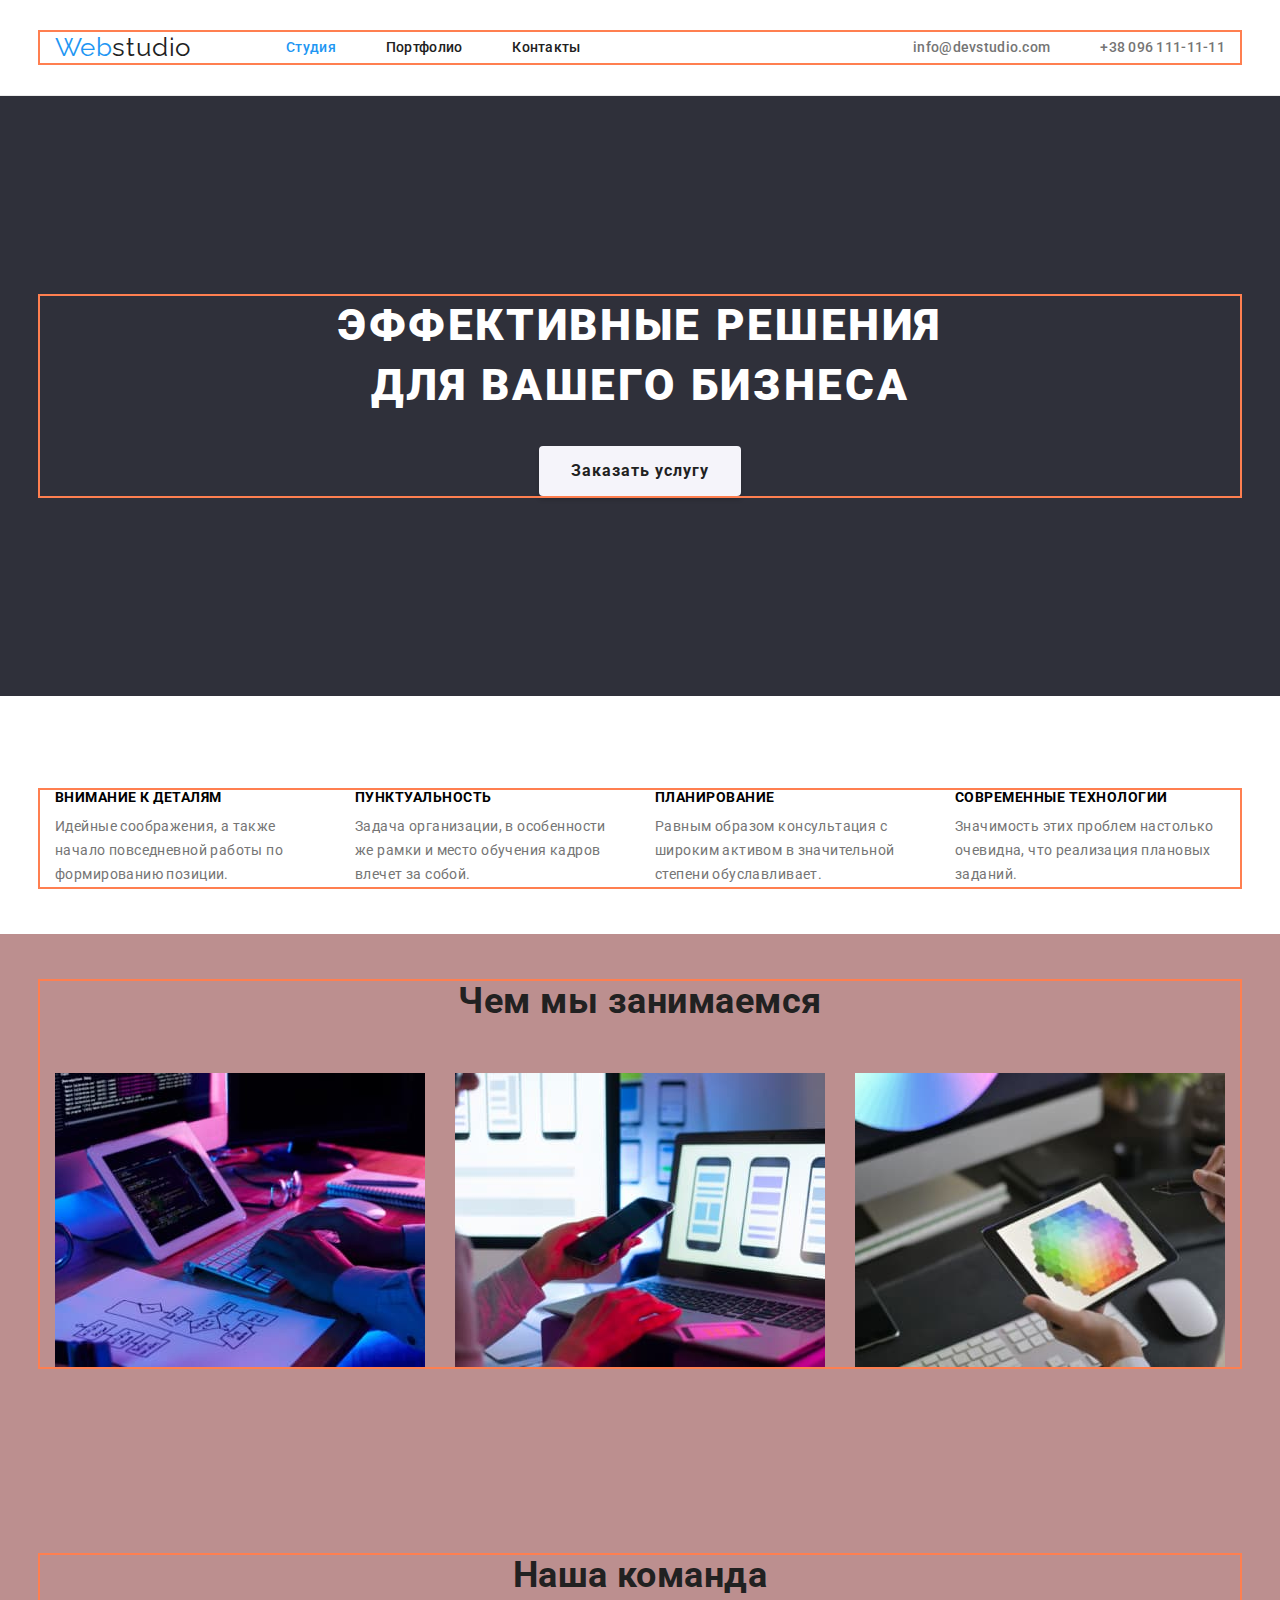
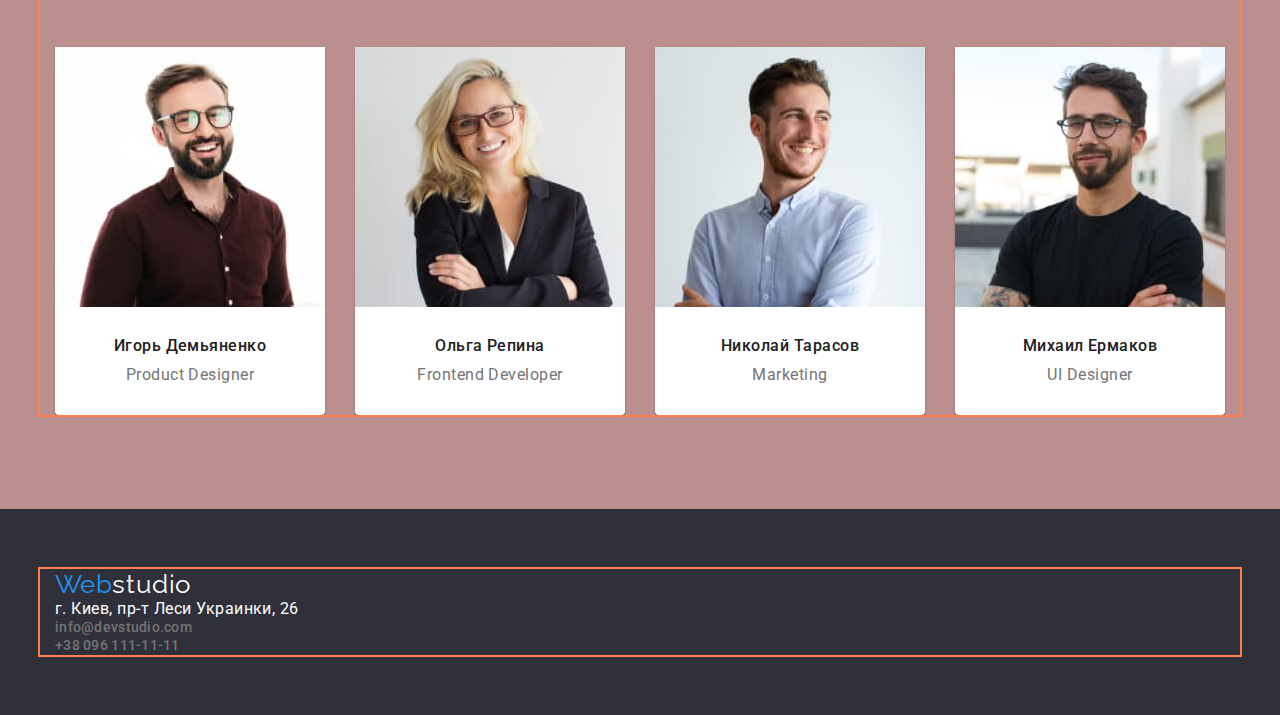
==== index.html @ 578a6f68 "Корекція" ====
<!DOCTYPE html>
<html lang="ru">
<head>
    <meta charset="UTF-8">
    <meta http-equiv="X-UA-Compatible" content="IE=edge">
    <meta name="viewport" content="width=device-width, initial-scale=1.0">
    <title>Studio</title>
    <link rel="preconnect" href="https://fonts.googleapis.com">
    <link rel="preconnect" href="https://fonts.gstatic.com" crossorigin>
    <link href="https://fonts.googleapis.com/css2?family=Raleway:wght@700&family=Roboto:wght@400;500;700;900&display=swap"
        rel="stylesheet">
    <link rel="stylesheet" href="https://cdnjs.cloudflare.com/ajax/libs/modern-normalize/1.1.0/modern-normalize.min.css">
    <link rel="stylesheet" href="./css/styles.css">
</head>
<body>
    <!-- Шапка сайта -->
    <header class="header">
        <div class="container header-container">
            <nav class="header-navigate">
                <p class="logo">Web<span class="text">studio</span></p>
                <ul class="site-nav control">
                    <li class="site-nav-link"> <a class="link current" href="./index.html"> Студия </a> </li>
                    <li class="site-nav-link"> <a class="link" href="./portfolio.html"> Портфолио </a> </li>
                    <li class="site-nav-link"> <a class="link" href=""> Контакты </a> </li>
                </ul>
            </nav>
            <ul class="auth-nav control">
                <li class="auth-nav-link"> <a class="link" href="mailto:info@devstudio.com"> info@devstudio.com</a> </li>
                <li class="auth-nav-link"> <a class="link" href="tel:+380961111111"> +38 096 111-11-11</a> </li>
            </ul>
        </div>
    </header>
    <main>
        <!-- Герой -->
        <section class="section-wrapper">
            <div class="container">
                <h1 class="wrapper-hero"> Эффективные решения для вашего бизнеса </h1>
                <button class="wrapper-button" type="button"> Заказать услугу </button>
            </div>
        </section>
         <!-- Преимущества  -->
        <section class="section-benefits"> 
            <div class="container">
                <h2 class="visual-hidden"> Наши преимущества </h2> 
                <ul class="benefits">
                    <li class="items">
                        <h3 class="items-title"> Внимание к деталям </h3>
                        <p class="items-text"> Идейные соображения, а также начало повседневной работы по формированию позиции. </p>
                    </li>
                    <li class="items">
                        <h3 class="items-title"> Пунктуальность </h3>
                        <p class="items-text"> Задача организации, в особенности же рамки и место обучения кадров влечет за собой. </p>
                    </li>
                    <li class="items">
                        <h3 class="items-title"> Планирование </h3>
                        <p class="items-text"> Равным образом консультация с широким активом в значительной степени обуславливает. </p>
                    </li>
                    <li class="items">
                        <h3 class="items-title"> Современные технологии </h3>
                        <p class="items-text"> Значимость этих проблем настолько очевидна, что реализация плановых заданий. </p>
                    </li>
                </ul>
            </div>
        </section>
         <!--Примери работ -->
        <section class="section-work">
            <div class="container">
                <h2 class="headline"> Чем мы занимаемся </h2>
                <ul class="pictures">
                    <li class="pictures-work"><img src="./images1/picture1.jpg" alt="программное обеспечение" height="294" width="370"></li>
                    <li class="pictures-work"><img src="./images1/picture2.jpg" alt="поддержка мобильних приложений" height="294" width="370"></li>
                    <li class="pictures-work"><img src="./images1/picture3.jpg" alt="цветовое оформление" height="294" width="370"></li>
                </ul>
            </div>
        </section>
         <!-- Наша команда  -->
        <section class="section team">
            <div class="container">
                <h2 class="headline"> Наша команда </h2>
                <ul class="list">
                    <li class="people">
                        <img src="./images1/igor_demianenko.jpg" alt="Игорь Демьяненко" height="260" width="270">
                        <h3 class="people-desc"> Игорь Демьяненко </h3>
                        <p lang="en" class="text"> Product Designer </p>
                    </li>
                    <li class="people">
                        <img src="./images1/olga_repina.jpg" alt="Ольга Репина" height="260" width="270">
                        <h3 class="people-desc"> Ольга Репина </h3>
                        <p lang="en" class="text"> Frontend Developer </p>
                    </li>
                    <li class="people">
                        <img src="./images1/nikolay_tarasov.jpg" alt="Николай Тарасов" height="260" width="270">
                        <h3 class="people-desc">Николай Тарасов</h3>
                        <p lang="en" class="text">Marketing</p>
                    </li>
                    <li class="people">
                        <img src="./images1/mikhail_yermakov.jpg" alt="Михаил Ермаков" height="260" width="270">
                        <h3 class="people-desc">Михаил Ермаков</h3>
                        <p lang="en" class="text">UI Designer</p>
                    </li>
                    
                </ul>
            </div> 
        </section> 
    </main>
    <!-- Подвал -->
    <footer class="footer">
        <div class="container">
            <p class="logo">Web<span class="text">studio</span></p>
            <address class="address">
                <ul class="auth-address control">
                    <li> г. Киев, пр-т Леси Украинки, 26</li>
                    <li> <a href="mailto:info@devstudio.com" class="link" > info@devstudio.com </a> </li>
                    <li> <a href="tel:+380961111111" class="link"> +38 096 111-11-11 </a> </li>
                </ul>
            </address>
        </div>
    </footer>
</body>
</html>
---- css/styles.css ----
/* --Змінні-- */
:root {
  --primary-title-color: #ffffff;
  --title-text-color: #212121;
  --text-item-color: #757575;
  --section-aside-color: #2f303a;
  --section-secondary-color: #f5f4fa;
  --accent-color: #2196f3;
}
body {
  font-family: "Roboto", sans-serif;
  font-style: normal;
  letter-spacing: 0.03em;
  background-color: var(--primary-title-color);
}
/* --скидання стилів-- */
p,
h1,
h2,
h3,
h4,
h5,
h6 {
  margin: 0;
}
ul {
  margin: 0;
  padding-left: 0;
  /* прибираємо крапочки */
  list-style: none;
}
/* прибираємо крапочки та підкреслювання */
.link-item {
  text-decoration: none;
}
/* Прибираємо відстань знизу зображення
та обмежуємо габарити макс.100ширини */
img {
  display: block;
  max-width: 100%;
  height: auto;
}
.container {
  margin-left: auto;
  margin-right: auto;
  padding-left: 15px;
  padding-right: 15px;
  width: 1200px;
  outline: 2px solid coral;
}
/* -----логотип -----*/
.logo {
  font-family: "Raleway", sans-serif;
  font-size: 26px;
  line-height: 1.19;
  margin-right: 95px;
  color: var(--accent-color);
}
.logo .text {
  font-family: "Raleway", sans-serif;
  font-size: 26px;
  line-height: 1.19;
  color: var(--title-text-color);
}
/*-- Шапка сайта,навігація --*/
.header {
  padding-top: 32px;
  padding-bottom: 32px;
  border-bottom: 1px solid #ececec;
}
.header-container {
  display: flex;
  align-items: center;
}
.header-navigate {
  display: flex;
  align-items: center;
}
.site-nav {
  display: flex;
  align-items: center;
}
.auth-nav {
  display: flex;
  margin-left: auto;
  align-items: center;
}
.site-nav-link:not(:last-child) {
  margin-right: 50px;
}
.auth-nav-link:not(:last-child) {
  margin-right: 50px;
}
.control .link {
  font-weight: 500;
  font-size: 14px;
  line-height: 1.14;
  letter-spacing: 0.02em;
}
.site-nav .link {
  color: var(--title-text-color);
  text-decoration: none;
}
.auth-nav .link {
  color: var(--text-item-color);
  text-decoration: none;
}
.control .link:hover,
.control .link:focus {
  color: var(--accent-color);
}
.site-nav .link.current {
  color: var(--accent-color);
}
/* Герой,основний заголовок*/
.section-wrapper {
  padding-top: 200px;
  padding-bottom: 200px;
  align-items: center;
  text-align: center;
  background-color: var(--section-aside-color);
  color: var(--primary-title-color);
}
.wrapper-hero {
  font-weight: 900;
  font-size: 44px;
  line-height: 1.36;
  letter-spacing: 0.06em;
  text-transform: uppercase;
  margin: 0 auto;
  max-width: 696px;
}
/* кнопки */
.wrapper-button:hover,
.wrapper-button:focus,
.desc-button:hover,
.desc-button:focus {
  color: var(--primary-title-color);
  background-color: var(--accent-color);
}
.wrapper-button {
  padding: 10px 32px;
  margin-top: 30px;
  font-weight: 700;
  font-size: 16px;
  line-height: 1.87;
  letter-spacing: 0.06em;
  border-radius: 4px;
  background-color: var(--section-secondary-color);
  color: var(--title-text-color);
  box-shadow: 0px 4px 4px rgba(0, 0, 0, 0.15);
  border: none;
  align-items: center;
  text-align: center;
  cursor: pointer;
}
.desc-button {
  padding: 6px 22px;
  font-weight: 500;
  font-size: 16px;
  line-height: 1.62;
  border-radius: 4px;
  color: var(--title-text-color);
  background-color: var(--section-secondary-color);
  border: none;
  cursor: pointer;
  text-align: center;
}

/*---Заголовки h2 (Portfolio h1)---*/
/* -Приховані заголовки- */
.visual-hidden:not(:focus):not(:active) {
  position: absolute;
  width: 1px;
  height: 1px;
  margin: -1px;
  border: 0;
  padding: 0;
  white-space: nowrap;
  clip-path: inset(100%);
  clip: rect(0 0 0 0);
  overflow: hidden;
}
.headline {
  font-weight: 700;
  font-size: 36px;
  line-height: 1.16;
  text-align: center;
  color: var(--title-text-color);
}
/* <!-- Переваги  --> */
.section-benefits {
  padding-top: 94px;
  padding-bottom: 47px;
}
.benefits {
  display: flex;
}
.items {
  width: 270px;
}
.items:not(:last-child) {
  margin-right: 30px;
}
.items-title {
  font-weight: 700;
  font-size: 14px;
  line-height: 1.14;
  text-transform: uppercase;
}
.items-text {
  margin-top: 10px;
  font-weight: 400;
  font-size: 14px;
  line-height: 1.71;
  letter-spacing: 0.03em;
  color: var(--text-item-color);
}
.items-text:not(:last-child) {
  margin-right: 30px;
}
/* --Приклади робіт -- */
.section-work {
  padding-top: 47px;
  padding-bottom: 94px;
  background-color: rosybrown;
}
.pictures {
  display: flex;
  flex-wrap: wrap;
  flex-basis: calc(100% / 3 - 30px);
  margin-right: -30px;
}
.pictures-work {
  margin-right: 30px;
  margin-top: 50px;
}
/* --Наша команда --*/
.section-team {
  padding-top: 94px;
  padding-bottom: 94px;
  background-color: var(--section-secondary-color);
}
.list {
  display: flex;
  flex-wrap: wrap;
  flex-basis: calc(100% / 3 - 30px);
  margin-right: -30px;
}
.people {
  width: 270px;
  height: 368px;
  margin-top: 50px;
  margin-right: 30px;
  box-shadow: 0px 1px 3px rgba(0, 0, 0, 0.12), 0px 1px 1px rgba(0, 0, 0, 0.14),
    0px 2px 1px rgba(0, 0, 0, 0.2);
  border-radius: 0px 0px 4px 4px;
  background-color: var(--primary-title-color);
}
.people-desc {
  margin-top: 30px;
  margin-bottom: 10px;
  font-weight: 500;
  font-size: 16px;
  line-height: 1.18;
  text-align: center;
  color: var(--title-text-color);
}
.text {
  text-align: center;
  font-weight: 400;
  font-size: 16px;
  line-height: 1.18;
  letter-spacing: 0.03em;
  color: var(--text-item-color);
}
/* ---footer--- */
.footer {
  padding-top: 60px;
  padding-bottom: 60px;
  background-color: var(--section-aside-color);
  color: var(--primary-title-color);
}
.footer .text {
  color: var(--primary-title-color);
}
.address {
  font-style: normal;
}
.auth-address .link {
  color: var(--text-item-color);
  text-decoration: none;
}
/* ---Portfolio ---*/
.section {
  padding-top: 94px;
  padding-bottom: 94px;
  background-color: rosybrown;
}
.desc {
  display: flex;
  margin: auto;
  margin-bottom: 50px;
  width: 611px;
}
.desc-nav:not(:last-child) {
  display: flex;
  margin-right: 8px;
}
.activities {
  display: flex;
  flex-wrap: wrap;
  flex-basis: calc(100% / 3 - 30px);
  margin-right: -30px;
}
.picture-title {
  /* border:1px solid color, 
 border-top:none , або border right left bottom */
  margin-top: 30px;
  margin-right: 30px;
  width: 370px;
  height: 404px;
  background-color: var(--primary-title-color);
  border: 1px solid #eeeeee;
  box-sizing: border-box;
}
.caption {
  font-weight: 700;
  font-size: 18px;
  line-height: 2;
  letter-spacing: 0.06em;
  color: var(--title-text-color);
}
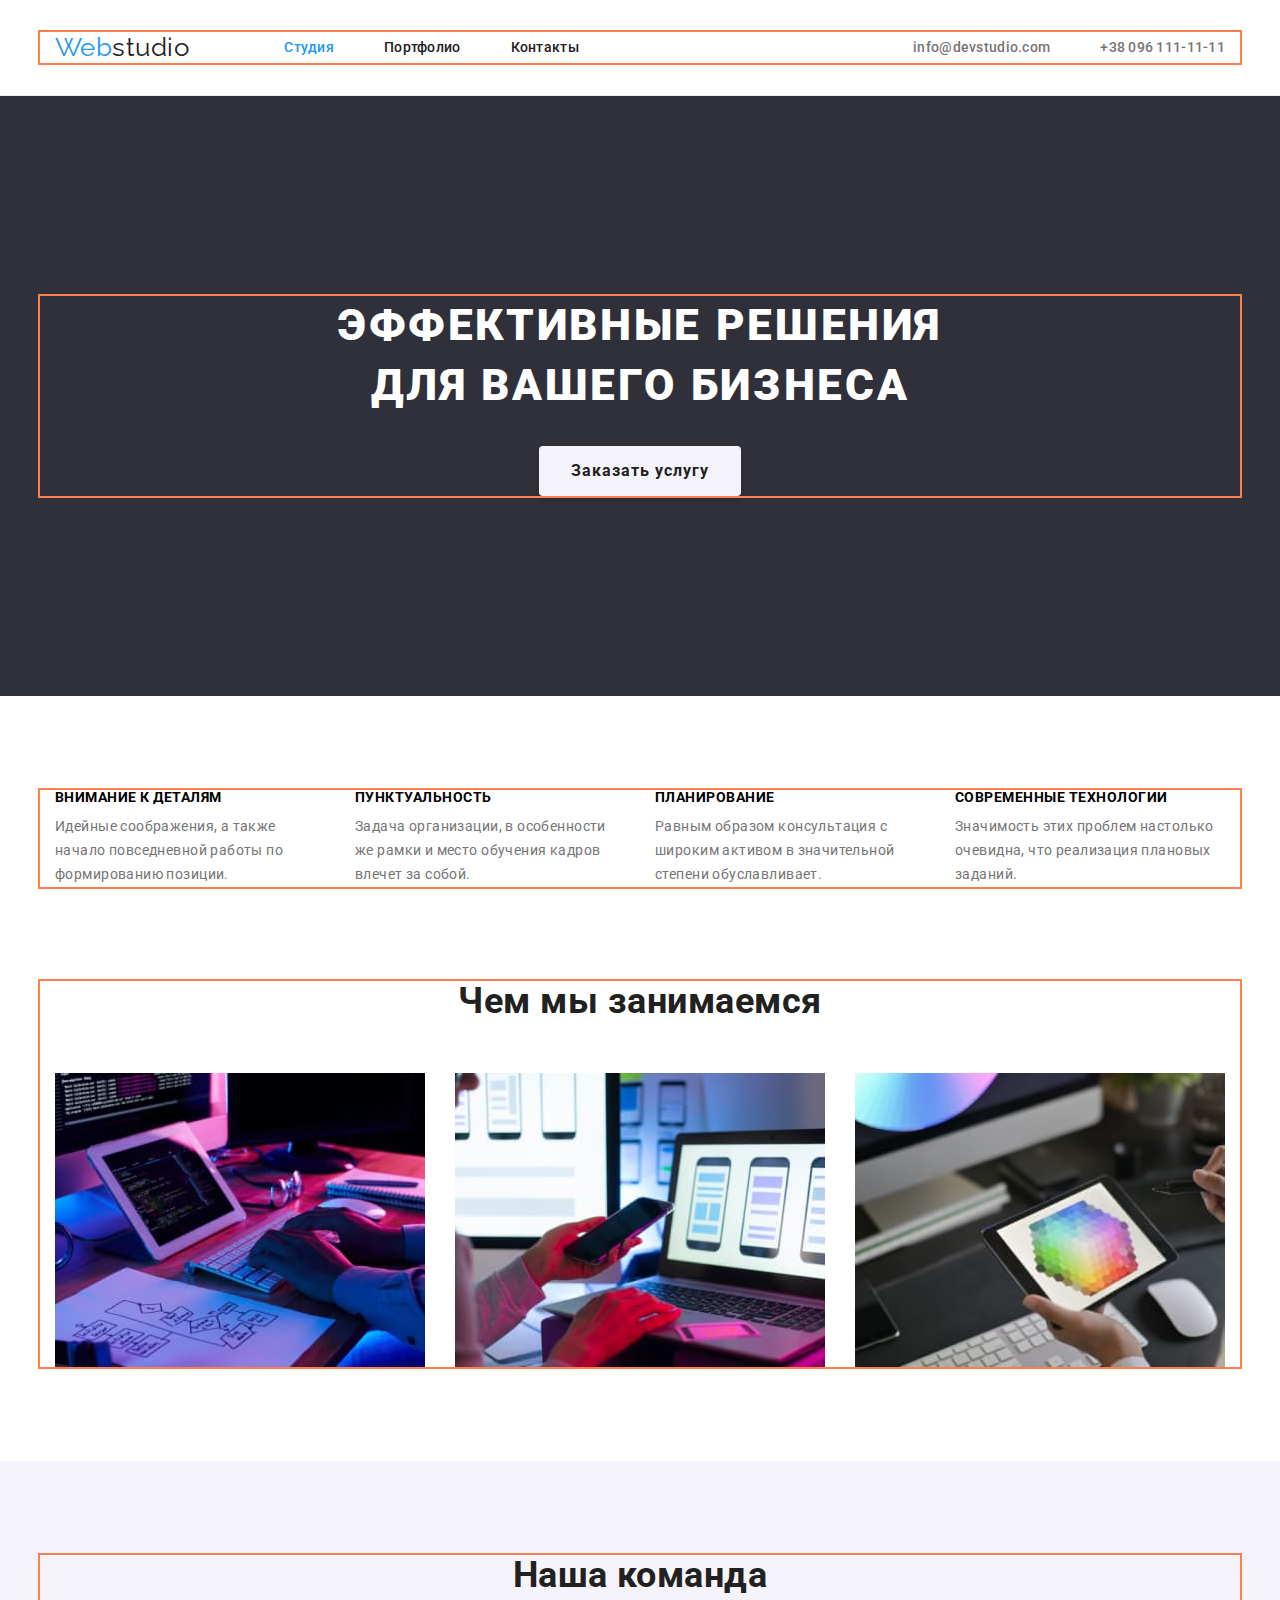
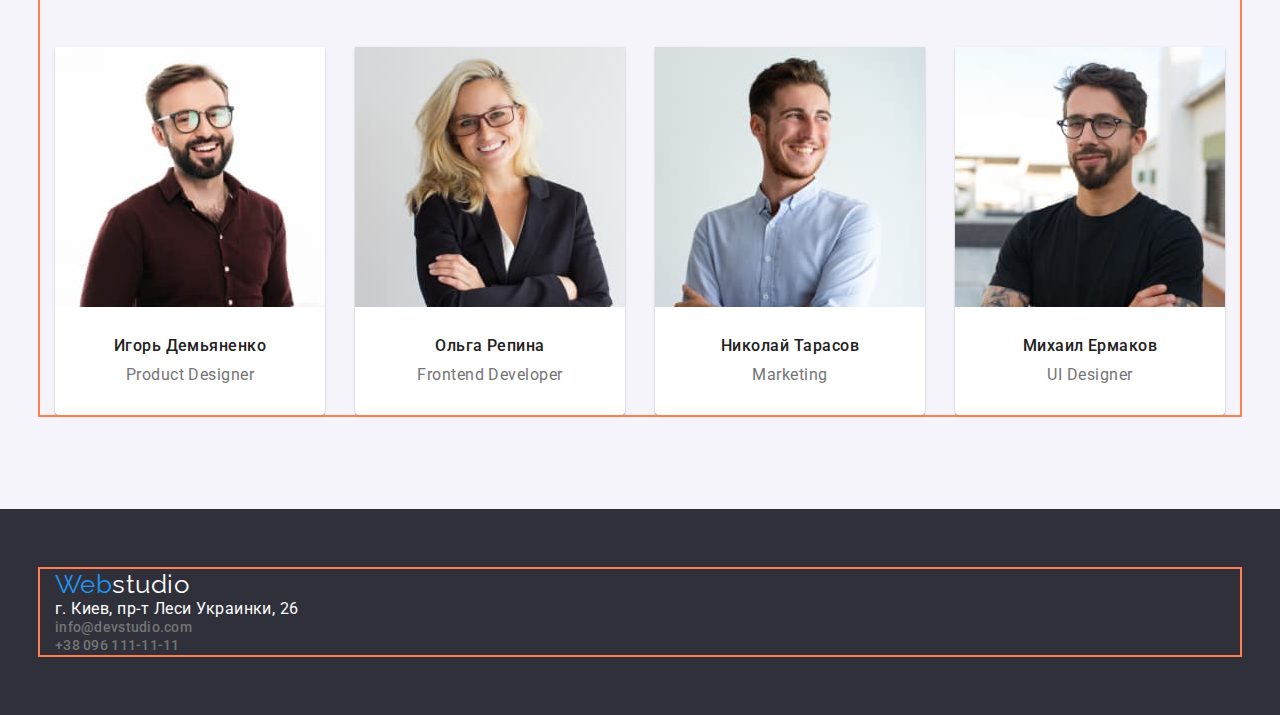
==== commit c26a2c6d: "Правка-4" ====
--- a/index.html
+++ b/index.html
@@ -74,29 +74,36 @@
             </div>
         </section>
          <!-- Наша команда  -->
-        <section class="section team">
+        <section class="section-team">
             <div class="container">
                 <h2 class="headline"> Наша команда </h2>
                 <ul class="list">
                     <li class="people">
                         <img src="./images1/igor_demianenko.jpg" alt="Игорь Демьяненко" height="260" width="270">
+                        <div class="people-item">
                         <h3 class="people-desc"> Игорь Демьяненко </h3>
                         <p lang="en" class="text"> Product Designer </p>
                     </li>
                     <li class="people">
                         <img src="./images1/olga_repina.jpg" alt="Ольга Репина" height="260" width="270">
-                        <h3 class="people-desc"> Ольга Репина </h3>
-                        <p lang="en" class="text"> Frontend Developer </p>
+                        <div class="people-item">
+                            <h3 class="people-desc"> Ольга Репина </h3>
+                            <p lang="en" class="text"> Frontend Developer </p>
+                        </div>
                     </li>
                     <li class="people">
                         <img src="./images1/nikolay_tarasov.jpg" alt="Николай Тарасов" height="260" width="270">
-                        <h3 class="people-desc">Николай Тарасов</h3>
-                        <p lang="en" class="text">Marketing</p>
+                        <div class="people-item">
+                            <h3 class="people-desc">Николай Тарасов</h3>
+                            <p lang="en" class="text">Marketing</p>
+                        </div>
                     </li>
                     <li class="people">
                         <img src="./images1/mikhail_yermakov.jpg" alt="Михаил Ермаков" height="260" width="270">
-                        <h3 class="people-desc">Михаил Ермаков</h3>
-                        <p lang="en" class="text">UI Designer</p>
+                        <div class="people-item">
+                            <h3 class="people-desc">Михаил Ермаков</h3>
+                            <p lang="en" class="text">UI Designer</p>
+                        </div>
                     </li>
                     
                 </ul>
--- a/css/styles.css
+++ b/css/styles.css
@@ -223,7 +223,6 @@
 .section-work {
   padding-top: 47px;
   padding-bottom: 94px;
-  background-color: rosybrown;
 }
 .pictures {
   display: flex;
@@ -257,8 +256,11 @@
   border-radius: 0px 0px 4px 4px;
   background-color: var(--primary-title-color);
 }
+.people-item {
+  padding-top: 30px;
+  padding-bottom: 30px;
+}
 .people-desc {
-  margin-top: 30px;
   margin-bottom: 10px;
   font-weight: 500;
   font-size: 16px;
@@ -266,7 +268,7 @@
   text-align: center;
   color: var(--title-text-color);
 }
-.text {
+.people .text {
   text-align: center;
   font-weight: 400;
   font-size: 16px;
@@ -295,7 +297,6 @@
 .section {
   padding-top: 94px;
   padding-bottom: 94px;
-  background-color: rosybrown;
 }
 .desc {
   display: flex;
@@ -314,8 +315,6 @@
   margin-right: -30px;
 }
 .picture-title {
-  /* border:1px solid color, 
- border-top:none , або border right left bottom */
   margin-top: 30px;
   margin-right: 30px;
   width: 370px;
@@ -324,10 +323,26 @@
   border: 1px solid #eeeeee;
   box-sizing: border-box;
 }
+.picture-title-active {
+  padding-top: 20px;
+  padding-bottom: 20px;
+}
 .caption {
+  padding-right: 24px;
+  padding-left: 24px;
+  margin-bottom: 4px;
   font-weight: 700;
   font-size: 18px;
   line-height: 2;
   letter-spacing: 0.06em;
   color: var(--title-text-color);
 }
+.picture-title-active .text {
+  padding-right: 24px;
+  padding-left: 24px;
+  font-weight: 400;
+  font-size: 16px;
+  line-height: 1, 87;
+  letter-spacing: 0.03em;
+  color: var(--text-item-color);
+}
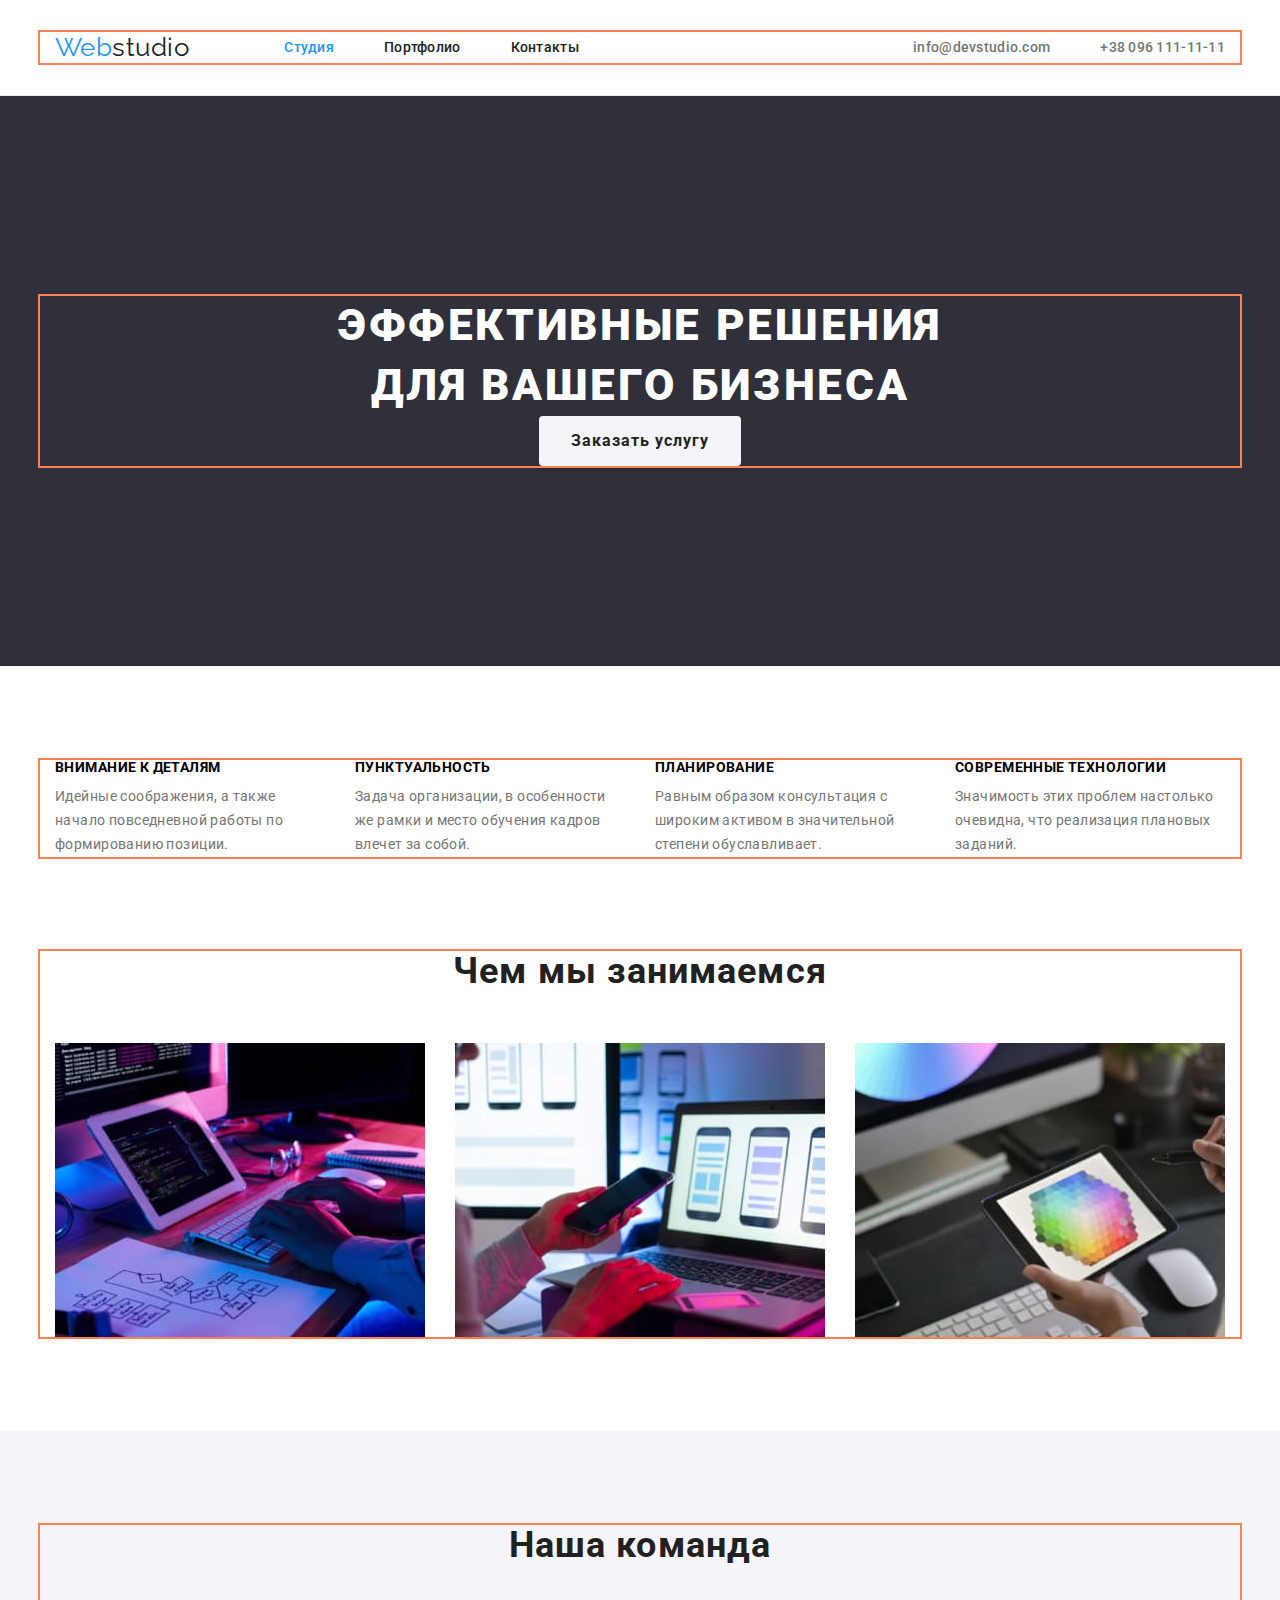
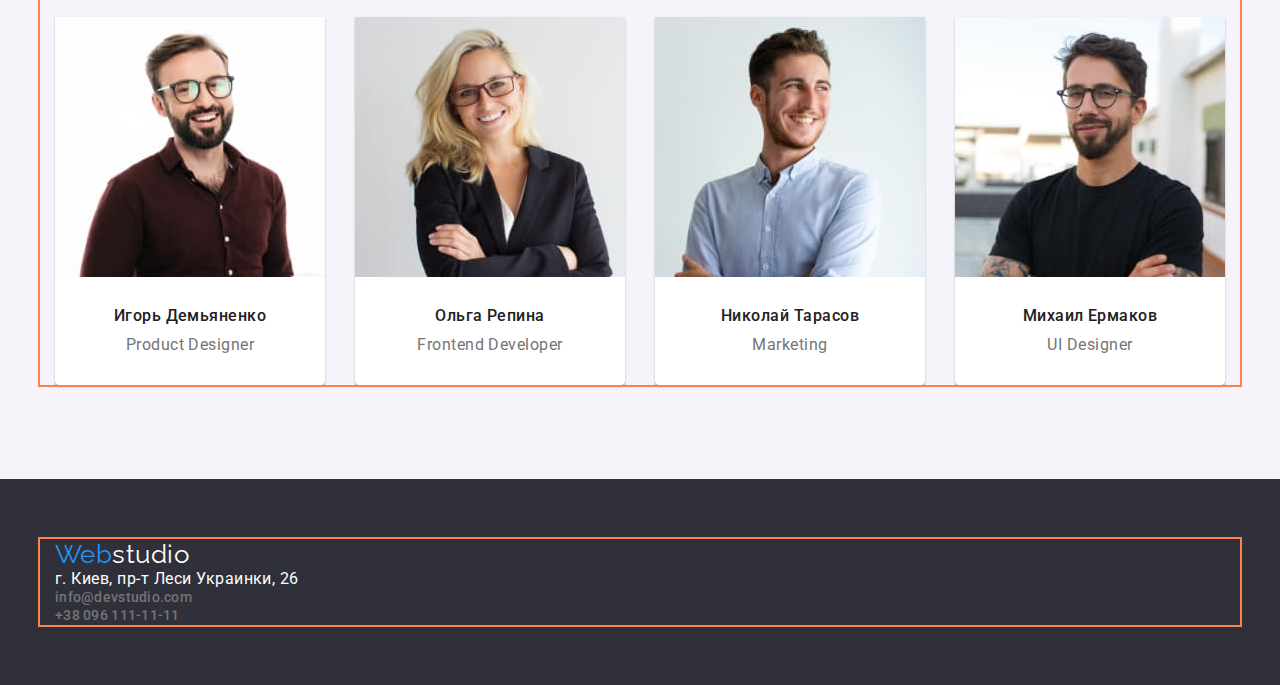
==== commit e5f8ff76: "Секції" ====
--- a/index.html
+++ b/index.html
@@ -32,14 +32,14 @@
     </header>
     <main>
         <!-- Герой -->
-        <section class="section-wrapper">
+        <section class="section section-wrapper">
             <div class="container">
                 <h1 class="wrapper-hero"> Эффективные решения для вашего бизнеса </h1>
                 <button class="wrapper-button" type="button"> Заказать услугу </button>
             </div>
         </section>
          <!-- Преимущества  -->
-        <section class="section-benefits"> 
+        <section class="section section-benefits"> 
             <div class="container">
                 <h2 class="visual-hidden"> Наши преимущества </h2> 
                 <ul class="benefits">
@@ -63,7 +63,7 @@
             </div>
         </section>
          <!--Примери работ -->
-        <section class="section-work">
+        <section class="section section-work">
             <div class="container">
                 <h2 class="headline"> Чем мы занимаемся </h2>
                 <ul class="pictures">
@@ -74,7 +74,7 @@
             </div>
         </section>
          <!-- Наша команда  -->
-        <section class="section-team">
+        <section class="section section-team">
             <div class="container">
                 <h2 class="headline"> Наша команда </h2>
                 <ul class="list">
--- a/css/styles.css
+++ b/css/styles.css
@@ -48,6 +48,10 @@
   width: 1200px;
   outline: 2px solid coral;
 }
+.section {
+  padding-top: 94px;
+  padding-bottom: 94px;
+}
 /* -----логотип -----*/
 .logo {
   font-family: "Raleway", sans-serif;
@@ -113,7 +117,7 @@
   color: var(--accent-color);
 }
 /* Герой,основний заголовок*/
-.section-wrapper {
+.section.section-wrapper {
   padding-top: 200px;
   padding-bottom: 200px;
   align-items: center;
@@ -125,6 +129,7 @@
   font-weight: 900;
   font-size: 44px;
   line-height: 1.36;
+  margin-bottom: 30px;
   letter-spacing: 0.06em;
   text-transform: uppercase;
   margin: 0 auto;
@@ -140,7 +145,6 @@
 }
 .wrapper-button {
   padding: 10px 32px;
-  margin-top: 30px;
   font-weight: 700;
   font-size: 16px;
   line-height: 1.87;
@@ -185,12 +189,12 @@
   font-weight: 700;
   font-size: 36px;
   line-height: 1.16;
+  letter-spacing: 0.03em;
   text-align: center;
   color: var(--title-text-color);
 }
 /* <!-- Переваги  --> */
-.section-benefits {
-  padding-top: 94px;
+.section.section-benefits {
   padding-bottom: 47px;
 }
 .benefits {
@@ -206,6 +210,7 @@
   font-weight: 700;
   font-size: 14px;
   line-height: 1.14;
+  letter-spacing: 0.03em;
   text-transform: uppercase;
 }
 .items-text {
@@ -220,9 +225,8 @@
   margin-right: 30px;
 }
 /* --Приклади робіт -- */
-.section-work {
+.section.section-work {
   padding-top: 47px;
-  padding-bottom: 94px;
 }
 .pictures {
   display: flex;
@@ -235,9 +239,7 @@
   margin-top: 50px;
 }
 /* --Наша команда --*/
-.section-team {
-  padding-top: 94px;
-  padding-bottom: 94px;
+.section.section-team {
   background-color: var(--section-secondary-color);
 }
 .list {
@@ -294,10 +296,7 @@
   text-decoration: none;
 }
 /* ---Portfolio ---*/
-.section {
-  padding-top: 94px;
-  padding-bottom: 94px;
-}
+
 .desc {
   display: flex;
   margin: auto;
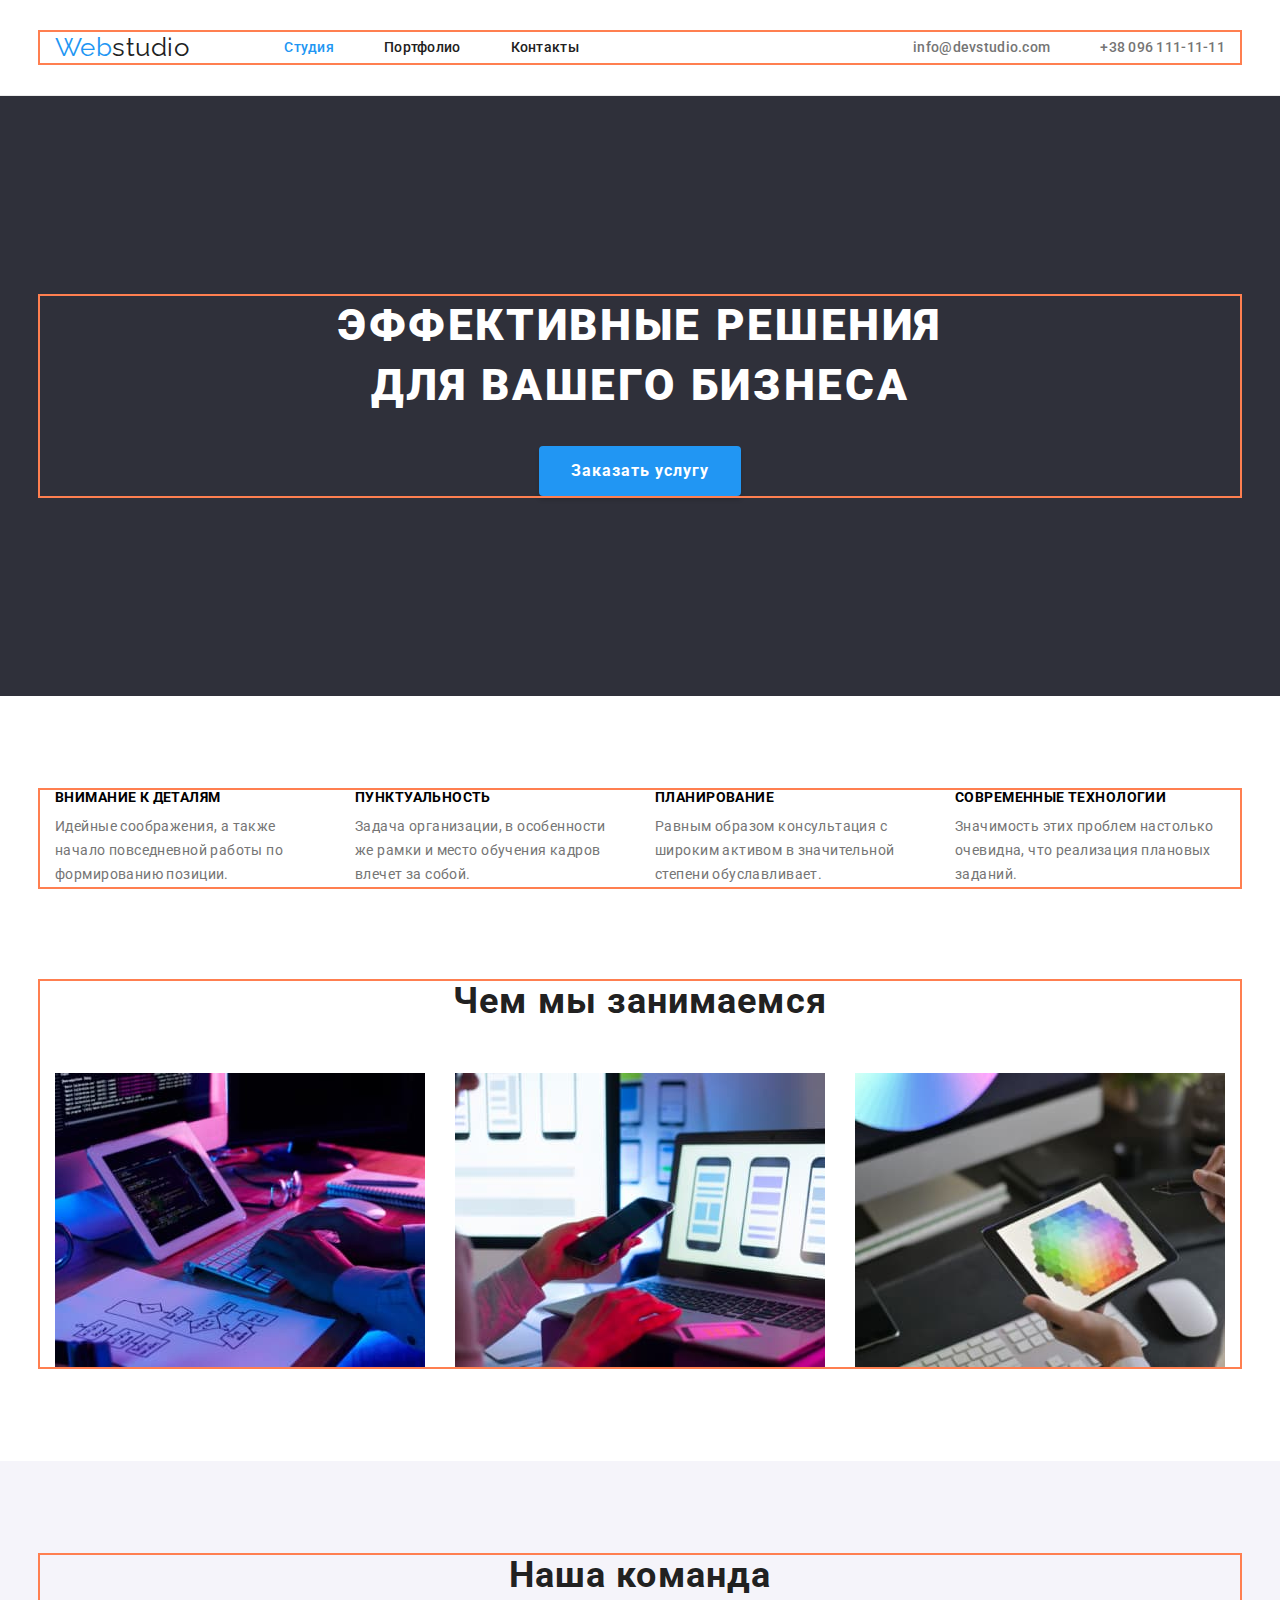
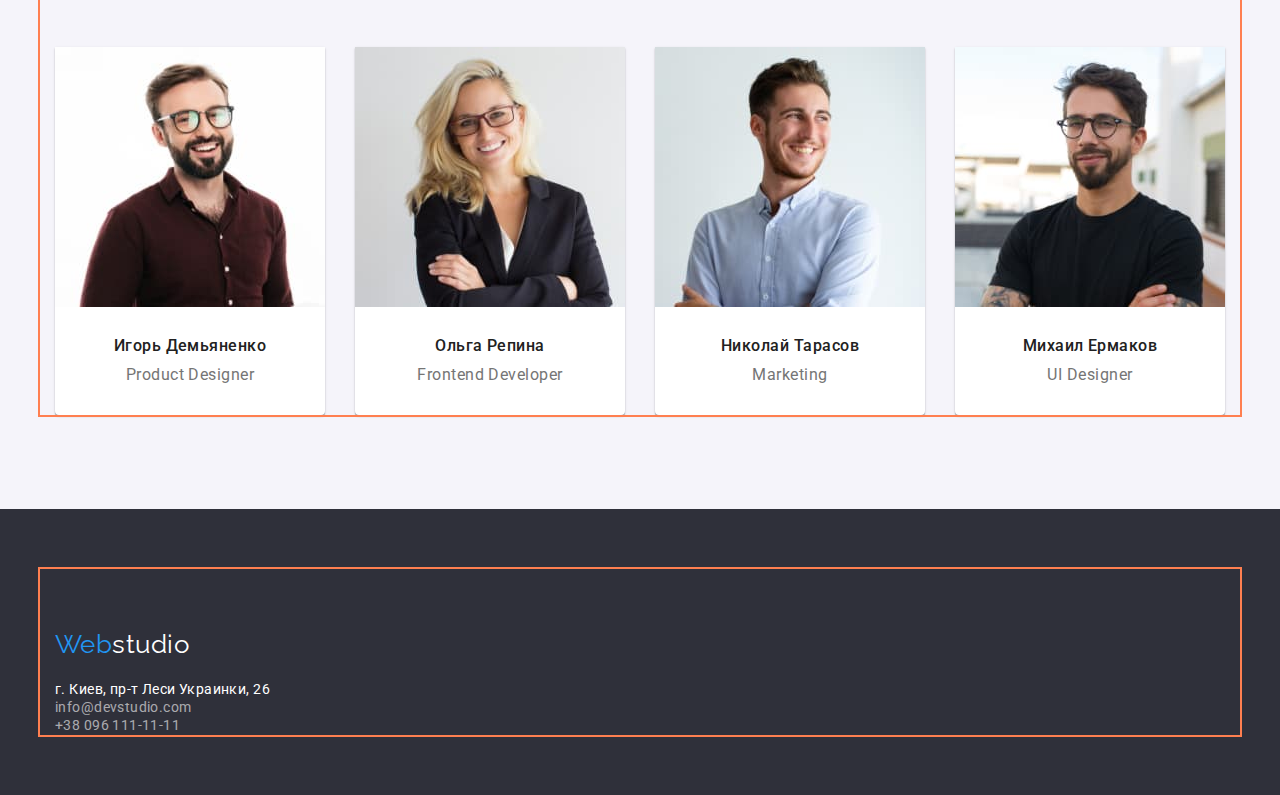
==== commit a47f9c77: "Виправлення помилок" ====
--- a/index.html
+++ b/index.html
@@ -115,10 +115,10 @@
         <div class="container">
             <p class="logo">Web<span class="text">studio</span></p>
             <address class="address">
-                <ul class="auth-address control">
-                    <li> г. Киев, пр-т Леси Украинки, 26</li>
-                    <li> <a href="mailto:info@devstudio.com" class="link" > info@devstudio.com </a> </li>
-                    <li> <a href="tel:+380961111111" class="link"> +38 096 111-11-11 </a> </li>
+                <ul class="auth-nav-address track">
+                    <li> <a class="link foot" href="https://www.google.com.ua/maps/place/%D0%B1%D1%83%D0%BB%D1%8C%D0%B2%D0%B0%D1%80+%D0%9B%D0%B5%D1%81%D1%96+%D0%A3%D0%BA%D1%80%D0%B0%D1%97%D0%BD%D0%BA%D0%B8,+26,+%D0%9A%D0%B8%D1%97%D0%B2,+02000/@50.4268936,30.5373685,18z"> г. Киев, пр-т Леси Украинки, 26 </a> </li>
+                    <li> <a class="link" href="mailto:info@devstudio.com"> info@devstudio.com </a> </li>
+                    <li> <a class="link" href="tel:+380961111111"> +38 096 111-11-11 </a> </li>
                 </ul>
             </address>
         </div>
--- a/css/styles.css
+++ b/css/styles.css
@@ -60,6 +60,10 @@
   margin-right: 95px;
   color: var(--accent-color);
 }
+.footer .logo {
+  padding-top: 60px;
+  margin-bottom: 20px;
+}
 .logo .text {
   font-family: "Raleway", sans-serif;
   font-size: 26px;
@@ -118,6 +122,7 @@
 }
 /* Герой,основний заголовок*/
 .section.section-wrapper {
+  display: flex;
   padding-top: 200px;
   padding-bottom: 200px;
   align-items: center;
@@ -129,15 +134,19 @@
   font-weight: 900;
   font-size: 44px;
   line-height: 1.36;
-  margin-bottom: 30px;
   letter-spacing: 0.06em;
   text-transform: uppercase;
-  margin: 0 auto;
+  margin-bottom: 30px;
+  margin-right: auto;
+  margin-left: auto;
   max-width: 696px;
 }
 /* кнопки */
 .wrapper-button:hover,
-.wrapper-button:focus,
+.wrapper-button:focus {
+  background-color: #188ce8;
+  border: 1px Solid #000000;
+}
 .desc-button:hover,
 .desc-button:focus {
   color: var(--primary-title-color);
@@ -150,8 +159,8 @@
   line-height: 1.87;
   letter-spacing: 0.06em;
   border-radius: 4px;
-  background-color: var(--section-secondary-color);
-  color: var(--title-text-color);
+  background-color: var(--accent-color);
+  color: var(--primary-text-color);
   box-shadow: 0px 4px 4px rgba(0, 0, 0, 0.15);
   border: none;
   align-items: center;
@@ -186,6 +195,7 @@
   overflow: hidden;
 }
 .headline {
+  margin-bottom: 50px;
   font-weight: 700;
   font-size: 36px;
   line-height: 1.16;
@@ -234,9 +244,8 @@
   flex-basis: calc(100% / 3 - 30px);
   margin-right: -30px;
 }
-.pictures-work {
-  margin-right: 30px;
-  margin-top: 50px;
+.pictures-work:not(:last-child) {
+  margin-right: 30px;
 }
 /* --Наша команда --*/
 .section.section-team {
@@ -248,11 +257,12 @@
   flex-basis: calc(100% / 3 - 30px);
   margin-right: -30px;
 }
+.people:not(:last-child) {
+  margin-right: 30px;
+}
 .people {
   width: 270px;
   height: 368px;
-  margin-top: 50px;
-  margin-right: 30px;
   box-shadow: 0px 1px 3px rgba(0, 0, 0, 0.12), 0px 1px 1px rgba(0, 0, 0, 0.14),
     0px 2px 1px rgba(0, 0, 0, 0.2);
   border-radius: 0px 0px 4px 4px;
@@ -283,17 +293,31 @@
   padding-top: 60px;
   padding-bottom: 60px;
   background-color: var(--section-aside-color);
-  color: var(--primary-title-color);
 }
 .footer .text {
   color: var(--primary-title-color);
 }
+.footer .link.foot {
+  color: var(--primary-title-color);
+}
 .address {
   font-style: normal;
 }
-.auth-address .link {
-  color: var(--text-item-color);
+.auth-nav-address .link {
+  font-weight: 400;
+  font-size: 14px;
+  line-height: 1.71px;
+  letter-spacing: 0.03em;
   text-decoration: none;
+  color: var(--text-item-color);
+  color: rgba(255, 255, 255, 0.6);
+}
+/* .track .link:not(:last-child) {
+  margin-bottom: 9px;
+} */
+.track .link:hover,
+.track .link:focus {
+  color: var(--accent-color);
 }
 /* ---Portfolio ---*/
 
@@ -304,7 +328,6 @@
   width: 611px;
 }
 .desc-nav:not(:last-child) {
-  display: flex;
   margin-right: 8px;
 }
 .activities {
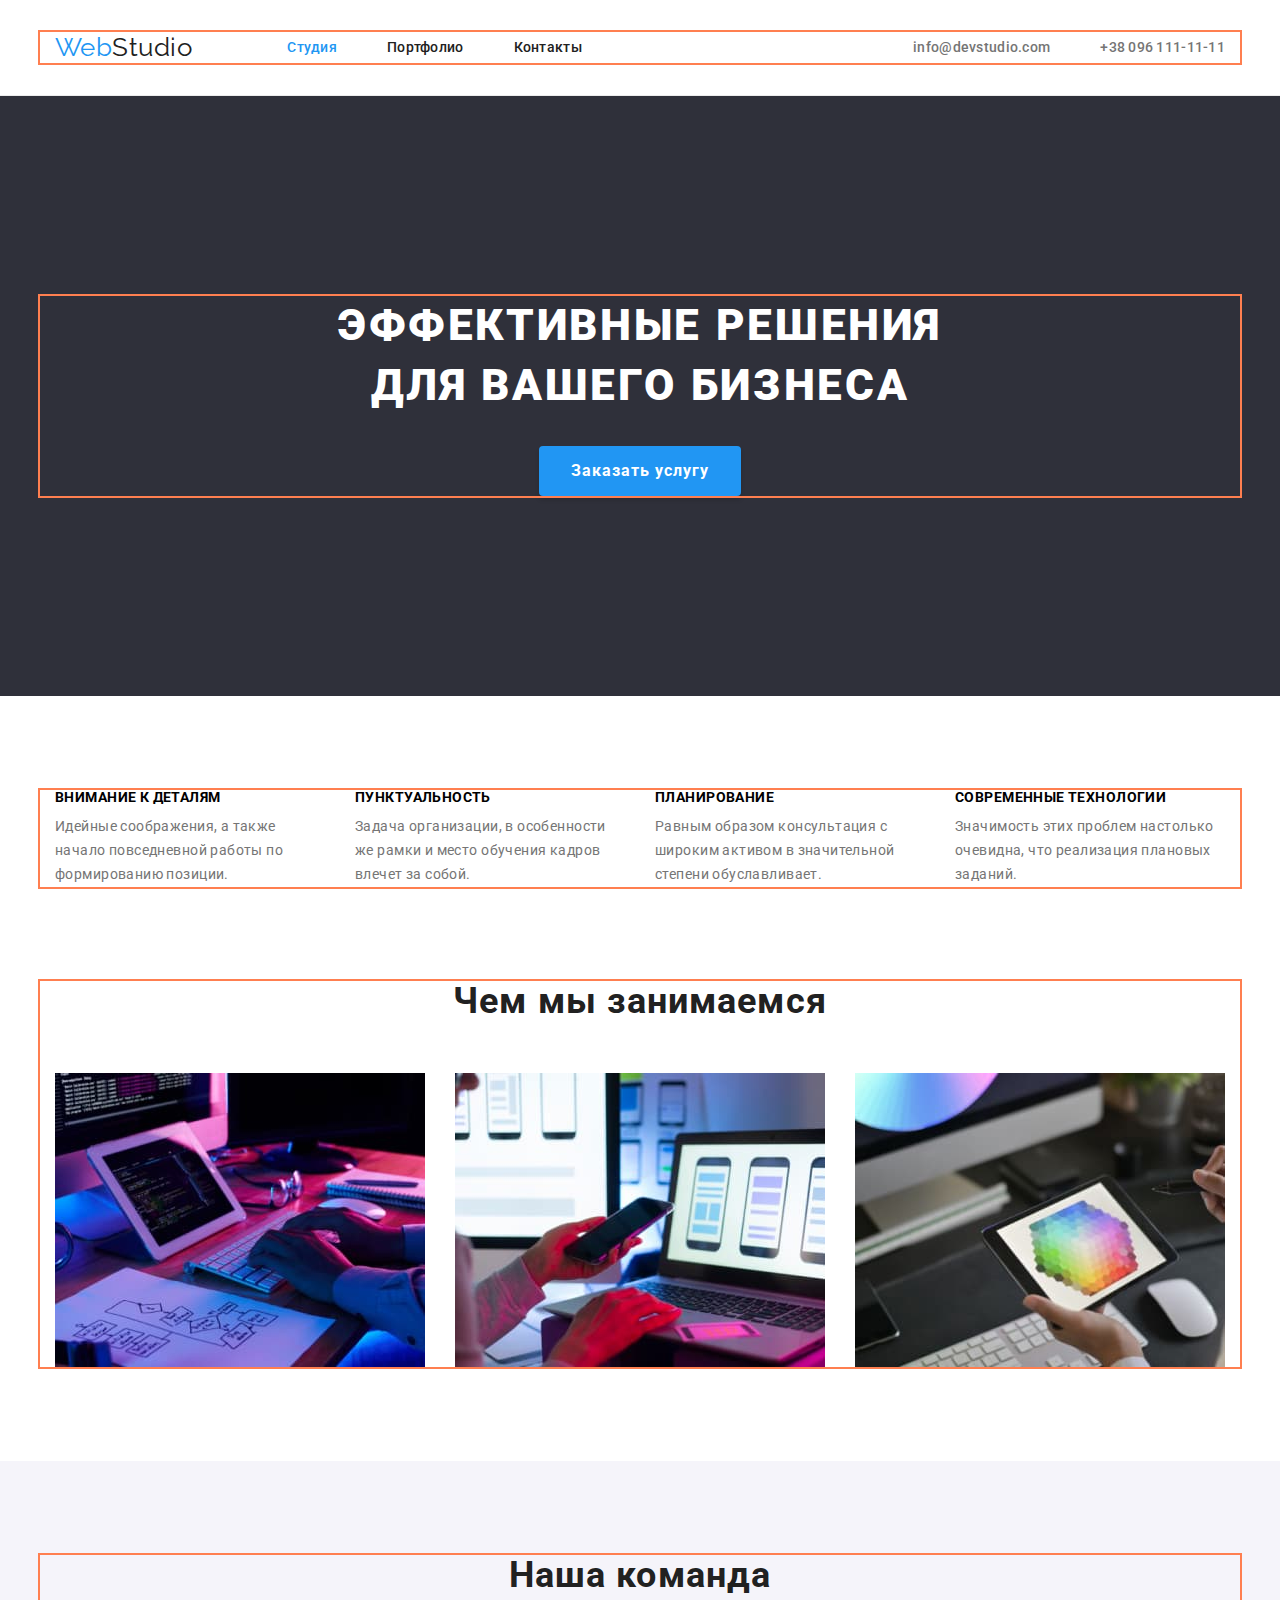
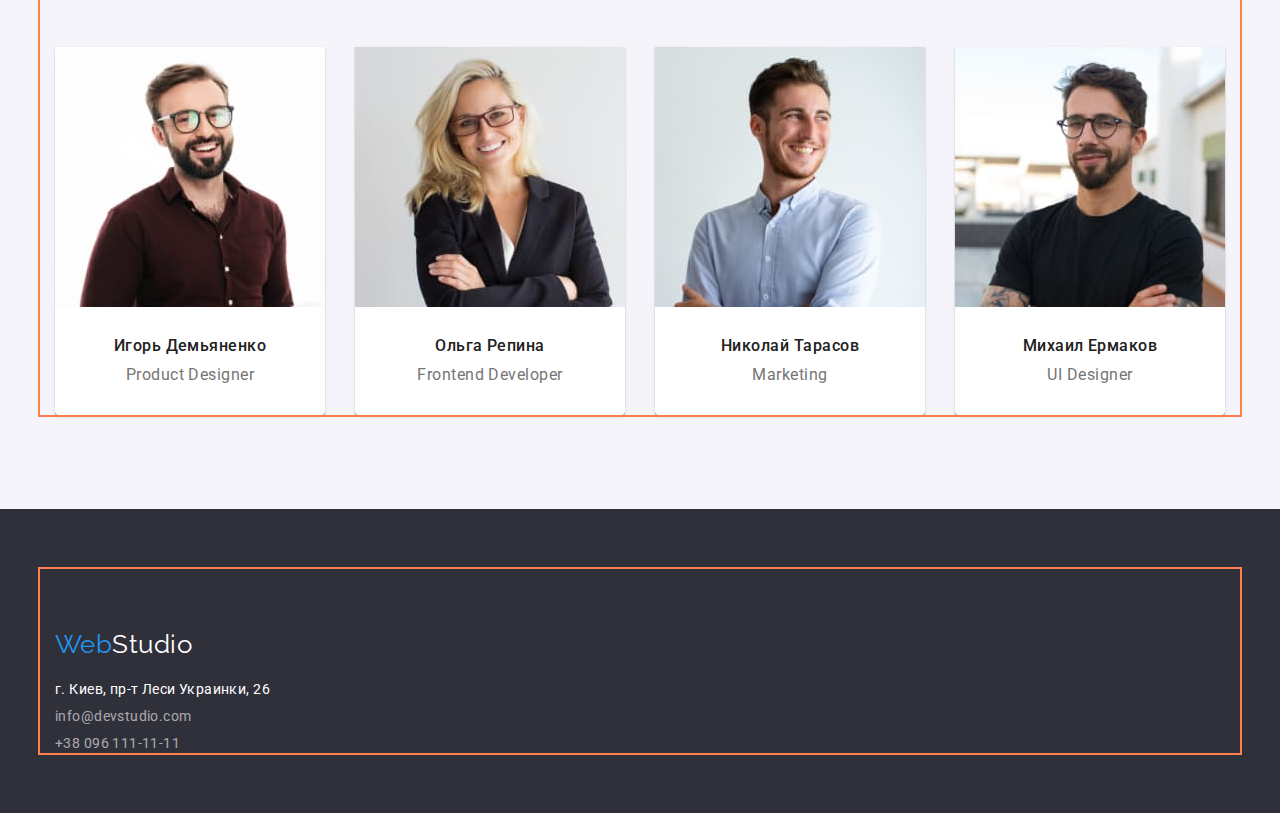
==== commit 8e506d5d: "Оновила footer" ====
--- a/index.html
+++ b/index.html
@@ -17,7 +17,7 @@
     <header class="header">
         <div class="container header-container">
             <nav class="header-navigate">
-                <p class="logo">Web<span class="text">studio</span></p>
+                <p class="logo">Web<span class="text">Studio</span></p>
                 <ul class="site-nav control">
                     <li class="site-nav-link"> <a class="link current" href="./index.html"> Студия </a> </li>
                     <li class="site-nav-link"> <a class="link" href="./portfolio.html"> Портфолио </a> </li>
@@ -113,12 +113,12 @@
     <!-- Подвал -->
     <footer class="footer">
         <div class="container">
-            <p class="logo">Web<span class="text">studio</span></p>
+            <p class="logo">Web<span class="text">Studio</span></p>
             <address class="address">
-                <ul class="auth-nav-address track">
-                    <li> <a class="link foot" href="https://www.google.com.ua/maps/place/%D0%B1%D1%83%D0%BB%D1%8C%D0%B2%D0%B0%D1%80+%D0%9B%D0%B5%D1%81%D1%96+%D0%A3%D0%BA%D1%80%D0%B0%D1%97%D0%BD%D0%BA%D0%B8,+26,+%D0%9A%D0%B8%D1%97%D0%B2,+02000/@50.4268936,30.5373685,18z"> г. Киев, пр-т Леси Украинки, 26 </a> </li>
-                    <li> <a class="link" href="mailto:info@devstudio.com"> info@devstudio.com </a> </li>
-                    <li> <a class="link" href="tel:+380961111111"> +38 096 111-11-11 </a> </li>
+                <ul class="auth-nav-address">
+                    <li class="track"> <a class="link foot" href="https://www.google.com.ua/maps/place/%D0%B1%D1%83%D0%BB%D1%8C%D0%B2%D0%B0%D1%80+%D0%9B%D0%B5%D1%81%D1%96+%D0%A3%D0%BA%D1%80%D0%B0%D1%97%D0%BD%D0%BA%D0%B8,+26,+%D0%9A%D0%B8%D1%97%D0%B2,+02000/@50.4268936,30.5373685,18z"> г. Киев, пр-т Леси Украинки, 26 </a> </li>
+                    <li class="track"> <a class="link" href="mailto:info@devstudio.com"> info@devstudio.com </a> </li>
+                    <li class="track"> <a class="link" href="tel:+380961111111"> +38 096 111-11-11 </a> </li>
                 </ul>
             </address>
         </div>
--- a/css/styles.css
+++ b/css/styles.css
@@ -60,16 +60,13 @@
   margin-right: 95px;
   color: var(--accent-color);
 }
-.footer .logo {
-  padding-top: 60px;
-  margin-bottom: 20px;
-}
 .logo .text {
   font-family: "Raleway", sans-serif;
   font-size: 26px;
   line-height: 1.19;
   color: var(--title-text-color);
 }
+
 /*-- Шапка сайта,навігація --*/
 .header {
   padding-top: 32px;
@@ -254,8 +251,6 @@
 .list {
   display: flex;
   flex-wrap: wrap;
-  flex-basis: calc(100% / 3 - 30px);
-  margin-right: -30px;
 }
 .people:not(:last-child) {
   margin-right: 30px;
@@ -289,14 +284,18 @@
   color: var(--text-item-color);
 }
 /* ---footer--- */
+.footer .logo {
+  padding-top: 60px;
+  margin-bottom: 20px;
+}
+.footer .text {
+  color: var(--primary-title-color);
+}
 .footer {
   padding-top: 60px;
   padding-bottom: 60px;
   background-color: var(--section-aside-color);
 }
-.footer .text {
-  color: var(--primary-title-color);
-}
 .footer .link.foot {
   color: var(--primary-title-color);
 }
@@ -312,11 +311,11 @@
   color: var(--text-item-color);
   color: rgba(255, 255, 255, 0.6);
 }
-/* .track .link:not(:last-child) {
+.track:not(:last-child) {
   margin-bottom: 9px;
-} */
-.track .link:hover,
-.track .link:focus {
+}
+.auth-nav-address .link:hover,
+.auth-nav-address .link:focus {
   color: var(--accent-color);
 }
 /* ---Portfolio ---*/
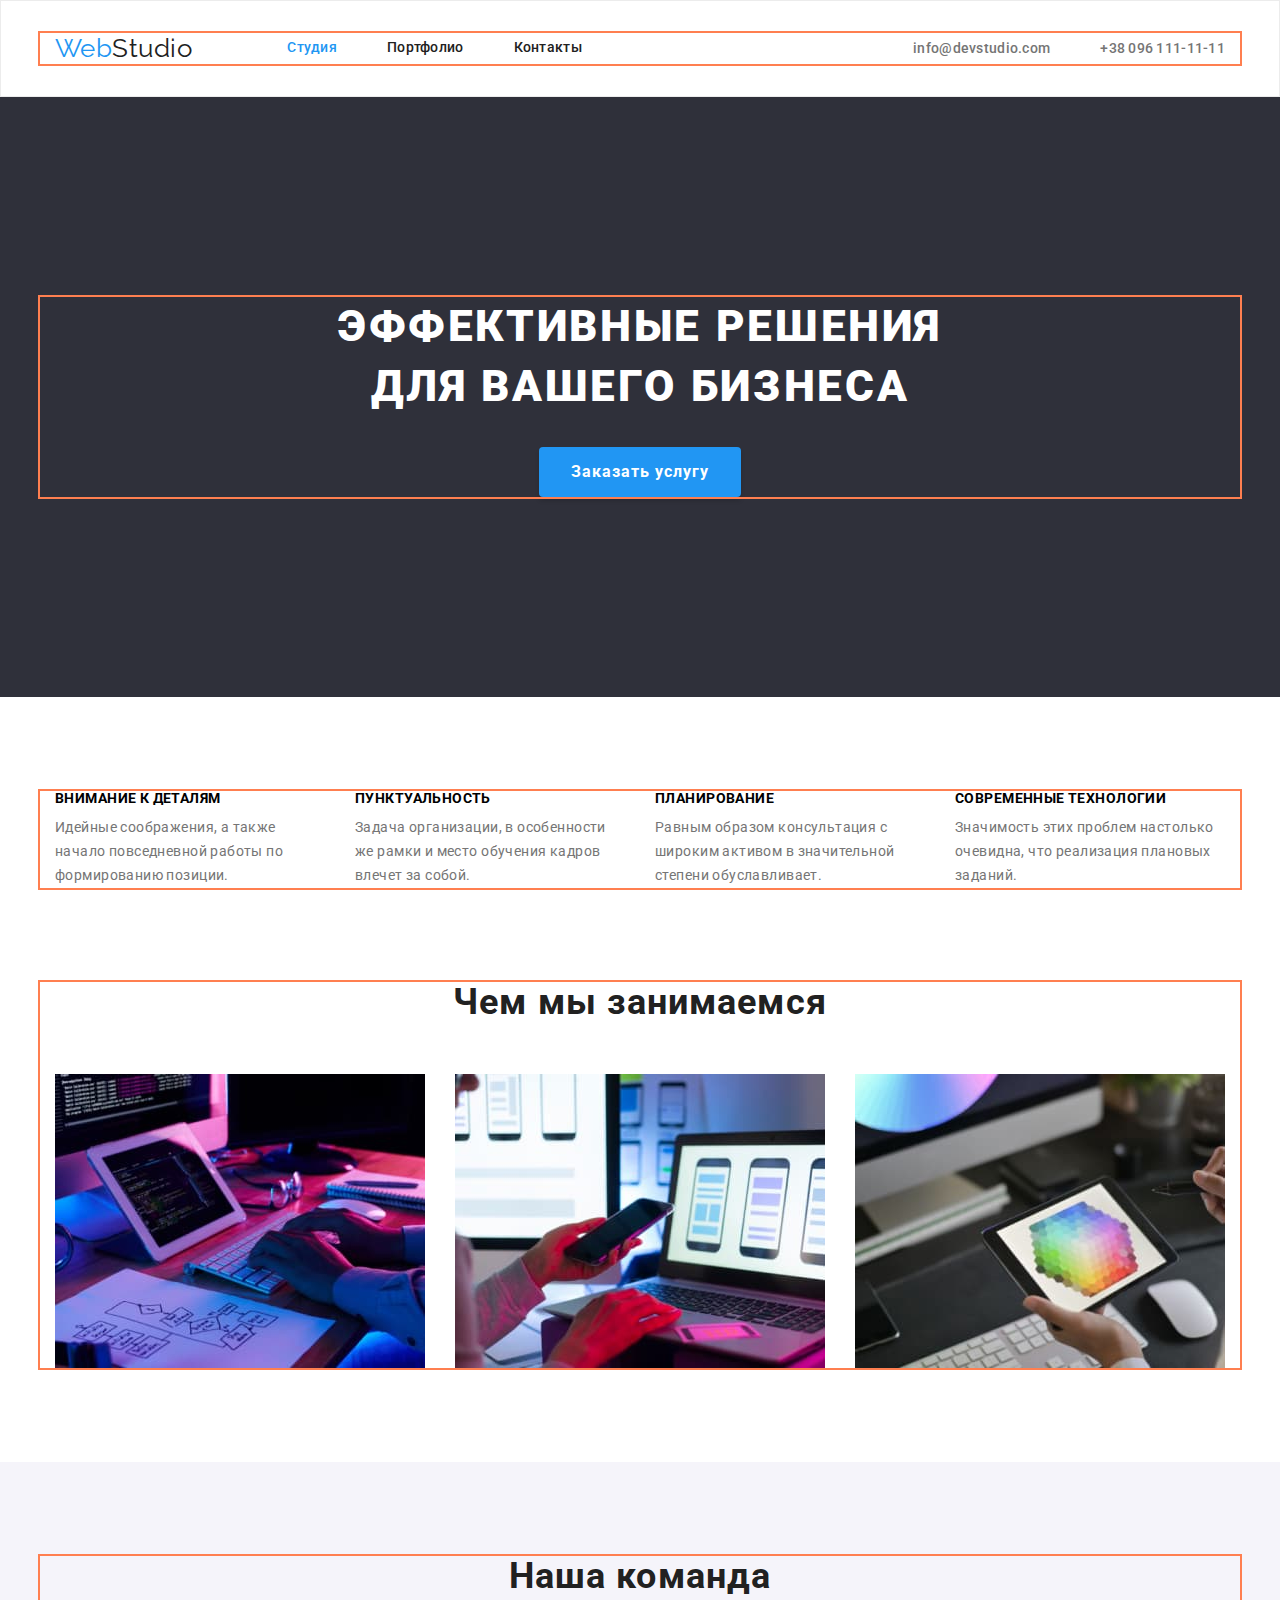
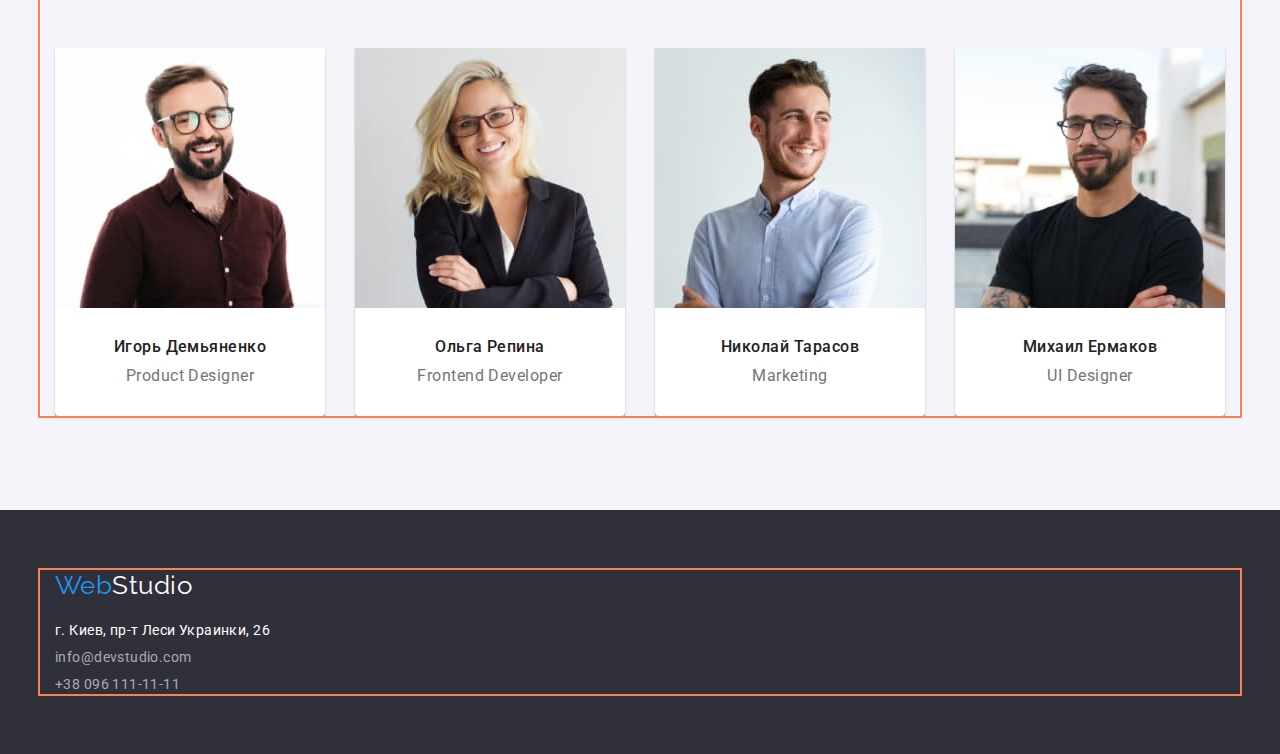
==== commit 44b7c7ff: "Зміни" ====
--- a/index.html
+++ b/index.html
@@ -81,8 +81,9 @@
                     <li class="people">
                         <img src="./images1/igor_demianenko.jpg" alt="Игорь Демьяненко" height="260" width="270">
                         <div class="people-item">
-                        <h3 class="people-desc"> Игорь Демьяненко </h3>
-                        <p lang="en" class="text"> Product Designer </p>
+                            <h3 class="people-desc"> Игорь Демьяненко </h3>
+                            <p lang="en" class="text"> Product Designer </p>
+                        </div>
                     </li>
                     <li class="people">
                         <img src="./images1/olga_repina.jpg" alt="Ольга Репина" height="260" width="270">
--- a/css/styles.css
+++ b/css/styles.css
@@ -29,6 +29,9 @@
   /* прибираємо крапочки */
   list-style: none;
 }
+a {
+  d
+}
 /* прибираємо крапочки та підкреслювання */
 .link-item {
   text-decoration: none;
@@ -66,12 +69,17 @@
   line-height: 1.19;
   color: var(--title-text-color);
 }
-
+.footer .logo {
+  margin-bottom: 20px;
+}
+.footer .text {
+  color: var(--primary-title-color);
+}
 /*-- Шапка сайта,навігація --*/
 .header {
   padding-top: 32px;
   padding-bottom: 32px;
-  border-bottom: 1px solid #ececec;
+  border: 1px solid #ececec; 
 }
 .header-container {
   display: flex;
@@ -92,6 +100,12 @@
 }
 .site-nav-link:not(:last-child) {
   margin-right: 50px;
+}
+.site-nav-link {
+  display: block;
+}
+.auth-nav-link {
+  display: block;
 }
 .auth-nav-link:not(:last-child) {
   margin-right: 50px;
@@ -105,6 +119,7 @@
 .site-nav .link {
   color: var(--title-text-color);
   text-decoration: none;
+  display: block;
 }
 .auth-nav .link {
   color: var(--text-item-color);
@@ -139,16 +154,6 @@
   max-width: 696px;
 }
 /* кнопки */
-.wrapper-button:hover,
-.wrapper-button:focus {
-  background-color: #188ce8;
-  border: 1px Solid #000000;
-}
-.desc-button:hover,
-.desc-button:focus {
-  color: var(--primary-title-color);
-  background-color: var(--accent-color);
-}
 .wrapper-button {
   padding: 10px 32px;
   font-weight: 700;
@@ -163,6 +168,24 @@
   align-items: center;
   text-align: center;
   cursor: pointer;
+}
+.wrapper-button:hover,
+.wrapper-button:focus {
+  background-color: #188ce8;
+}
+.desc-button:hover,
+.desc-button:focus {
+  color: var(--primary-title-color);
+  background-color: var(--accent-color);
+}
+.desc-portfolio {
+  display: flex;
+  margin: auto;
+  margin-bottom: 50px;
+  width: 611px;
+}
+.desc-nav:not(:last-child) {
+  margin-right: 8px;
 }
 .desc-button {
   padding: 6px 22px;
@@ -238,10 +261,10 @@
 .pictures {
   display: flex;
   flex-wrap: wrap;
+  margin-right: -30px;
+}
+.pictures-work:not(:last-child) {
   flex-basis: calc(100% / 3 - 30px);
-  margin-right: -30px;
-}
-.pictures-work:not(:last-child) {
   margin-right: 30px;
 }
 /* --Наша команда --*/
@@ -251,6 +274,7 @@
 .list {
   display: flex;
   flex-wrap: wrap;
+
 }
 .people:not(:last-child) {
   margin-right: 30px;
@@ -284,13 +308,6 @@
   color: var(--text-item-color);
 }
 /* ---footer--- */
-.footer .logo {
-  padding-top: 60px;
-  margin-bottom: 20px;
-}
-.footer .text {
-  color: var(--primary-title-color);
-}
 .footer {
   padding-top: 60px;
   padding-bottom: 60px;
@@ -311,6 +328,9 @@
   color: var(--text-item-color);
   color: rgba(255, 255, 255, 0.6);
 }
+.track {
+  display: block;
+}
 .track:not(:last-child) {
   margin-bottom: 9px;
 }
@@ -318,39 +338,31 @@
 .auth-nav-address .link:focus {
   color: var(--accent-color);
 }
+
 /* ---Portfolio ---*/
+.activities {
+  display: flex;
+  flex-wrap: wrap;
+}
+.picture-title:not(:nth-child(3n)) {
+  margin-right: 30px;
 
-.desc {
-  display: flex;
-  margin: auto;
-  margin-bottom: 50px;
-  width: 611px;
-}
-.desc-nav:not(:last-child) {
-  margin-right: 8px;
-}
-.activities {
-  display: flex;
-  flex-wrap: wrap;
-  flex-basis: calc(100% / 3 - 30px);
-  margin-right: -30px;
 }
 .picture-title {
   margin-top: 30px;
-  margin-right: 30px;
   width: 370px;
   height: 404px;
   background-color: var(--primary-title-color);
   border: 1px solid #eeeeee;
   box-sizing: border-box;
-}
+} 
 .picture-title-active {
   padding-top: 20px;
   padding-bottom: 20px;
-}
-.caption {
   padding-right: 24px;
   padding-left: 24px;
+}
+.caption {
   margin-bottom: 4px;
   font-weight: 700;
   font-size: 18px;
@@ -359,8 +371,6 @@
   color: var(--title-text-color);
 }
 .picture-title-active .text {
-  padding-right: 24px;
-  padding-left: 24px;
   font-weight: 400;
   font-size: 16px;
   line-height: 1, 87;
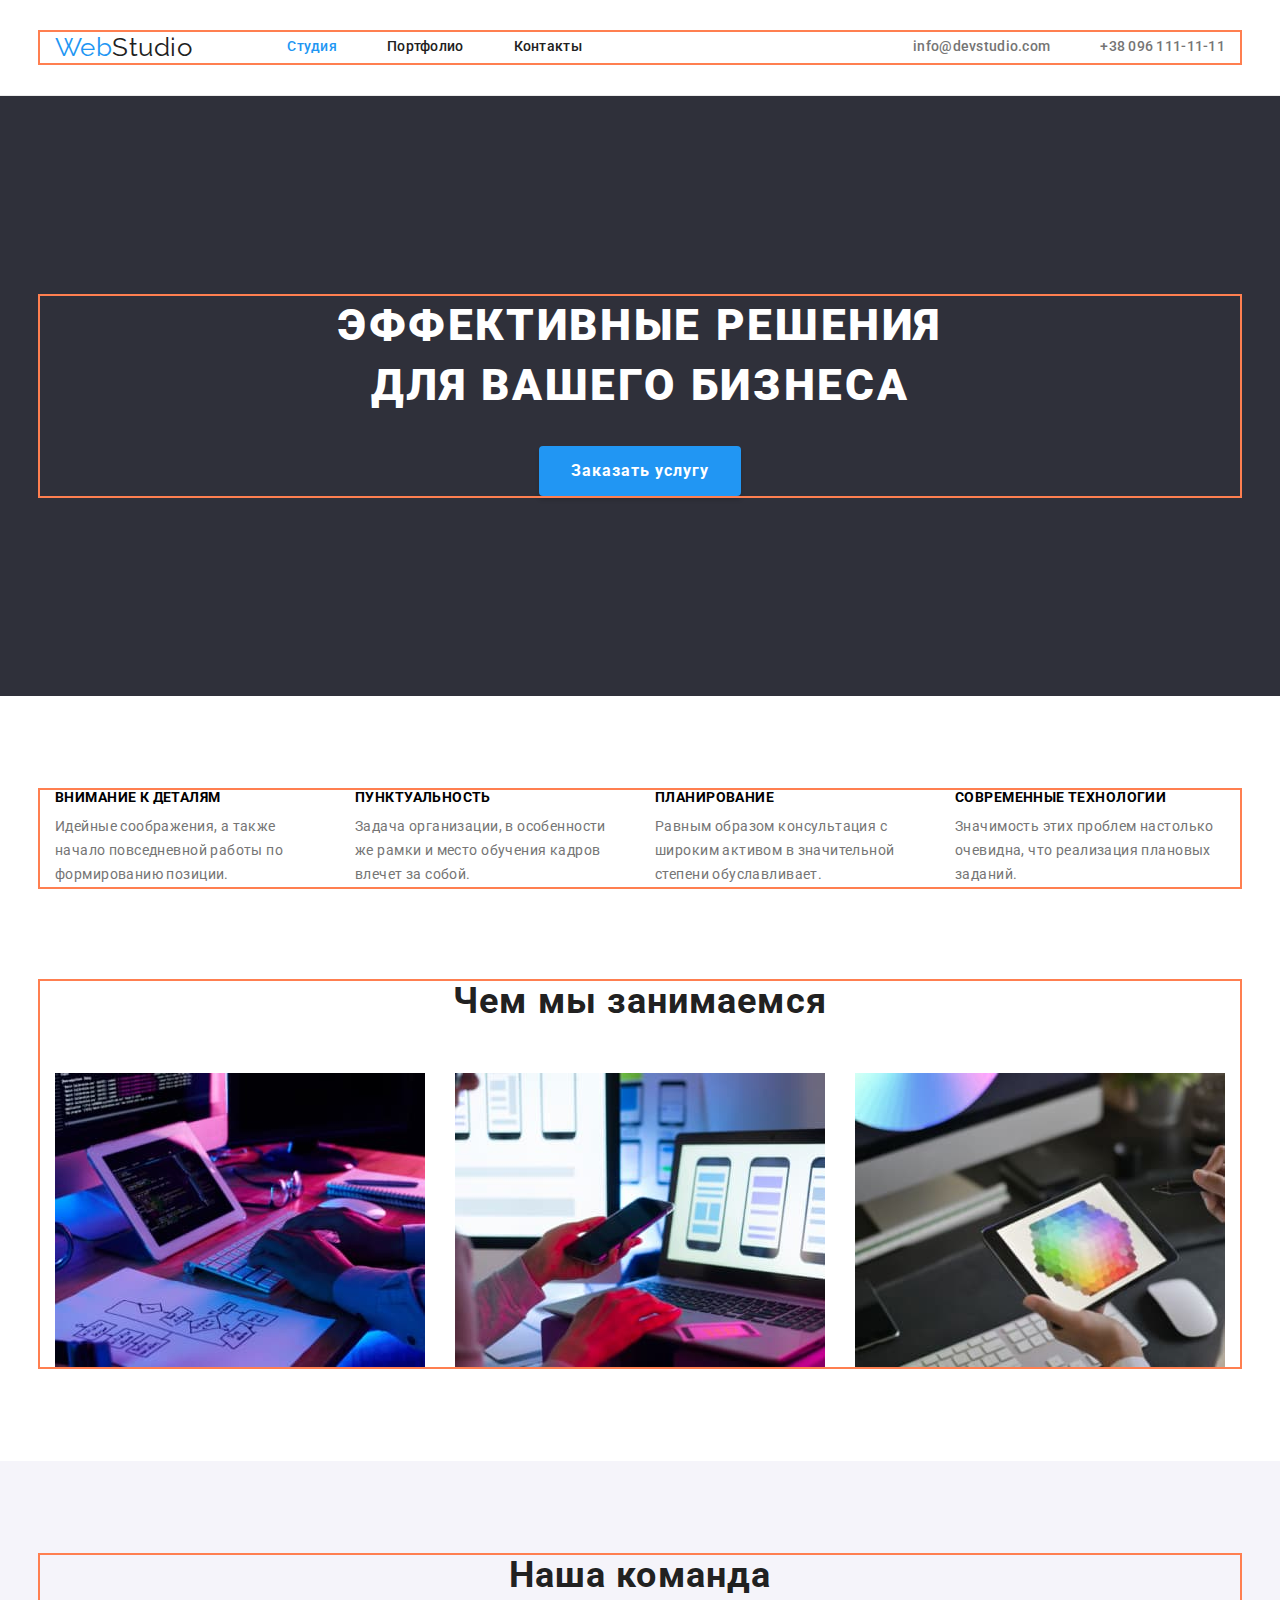
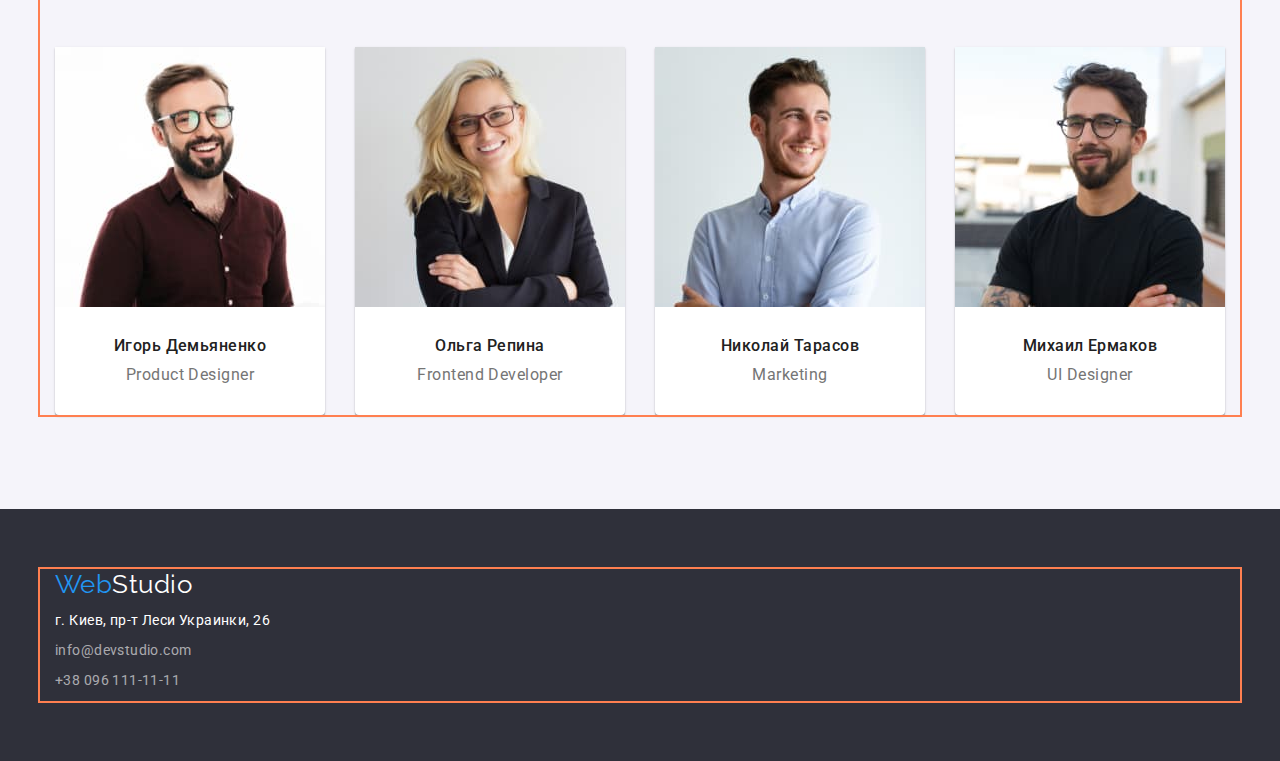
==== commit 3ee55281: "Додала дісплей блок" ====
--- a/index.html
+++ b/index.html
@@ -116,10 +116,10 @@
         <div class="container">
             <p class="logo">Web<span class="text">Studio</span></p>
             <address class="address">
-                <ul class="auth-nav-address">
-                    <li class="track"> <a class="link foot" href="https://www.google.com.ua/maps/place/%D0%B1%D1%83%D0%BB%D1%8C%D0%B2%D0%B0%D1%80+%D0%9B%D0%B5%D1%81%D1%96+%D0%A3%D0%BA%D1%80%D0%B0%D1%97%D0%BD%D0%BA%D0%B8,+26,+%D0%9A%D0%B8%D1%97%D0%B2,+02000/@50.4268936,30.5373685,18z"> г. Киев, пр-т Леси Украинки, 26 </a> </li>
-                    <li class="track"> <a class="link" href="mailto:info@devstudio.com"> info@devstudio.com </a> </li>
-                    <li class="track"> <a class="link" href="tel:+380961111111"> +38 096 111-11-11 </a> </li>
+                <ul class="address-auth-nav">
+                    <li class="address-row"> <a class="link maps" href="https://www.google.com.ua/maps/place/%D0%B1%D1%83%D0%BB%D1%8C%D0%B2%D0%B0%D1%80+%D0%9B%D0%B5%D1%81%D1%96+%D0%A3%D0%BA%D1%80%D0%B0%D1%97%D0%BD%D0%BA%D0%B8,+26,+%D0%9A%D0%B8%D1%97%D0%B2,+02000/@50.4268936,30.5373685,18z"> г. Киев, пр-т Леси Украинки, 26 </a> </li>
+                    <li class="address-row"> <a class="link" href="mailto:info@devstudio.com"> info@devstudio.com </a> </li>
+                    <li class="address-row"> <a class="link" href="tel:+380961111111"> +38 096 111-11-11 </a> </li>
                 </ul>
             </address>
         </div>
--- a/css/styles.css
+++ b/css/styles.css
@@ -29,10 +29,10 @@
   /* прибираємо крапочки */
   list-style: none;
 }
-a {
-  d
-}
-/* прибираємо крапочки та підкреслювання */
+.link {
+  display: block;
+}
+/* прибираємо підкреслювання */
 .link-item {
   text-decoration: none;
 }
@@ -79,7 +79,7 @@
 .header {
   padding-top: 32px;
   padding-bottom: 32px;
-  border: 1px solid #ececec; 
+  border-bottom: 1px solid #ececec;
 }
 .header-container {
   display: flex;
@@ -274,7 +274,6 @@
 .list {
   display: flex;
   flex-wrap: wrap;
-
 }
 .people:not(:last-child) {
   margin-right: 30px;
@@ -313,13 +312,14 @@
   padding-bottom: 60px;
   background-color: var(--section-aside-color);
 }
-.footer .link.foot {
+.address-row .link.maps {
   color: var(--primary-title-color);
 }
 .address {
   font-style: normal;
 }
-.auth-nav-address .link {
+.address-auth-nav .link {
+  height: 21px;
   font-weight: 400;
   font-size: 14px;
   line-height: 1.71px;
@@ -328,14 +328,11 @@
   color: var(--text-item-color);
   color: rgba(255, 255, 255, 0.6);
 }
-.track {
-  display: block;
-}
-.track:not(:last-child) {
+.address-row:not(:last-child) {
   margin-bottom: 9px;
 }
-.auth-nav-address .link:hover,
-.auth-nav-address .link:focus {
+.address-auth-nav .link:hover,
+.address-auth-nav .link:focus {
   color: var(--accent-color);
 }
 
@@ -346,7 +343,6 @@
 }
 .picture-title:not(:nth-child(3n)) {
   margin-right: 30px;
-
 }
 .picture-title {
   margin-top: 30px;
@@ -355,7 +351,7 @@
   background-color: var(--primary-title-color);
   border: 1px solid #eeeeee;
   box-sizing: border-box;
-} 
+}
 .picture-title-active {
   padding-top: 20px;
   padding-bottom: 20px;
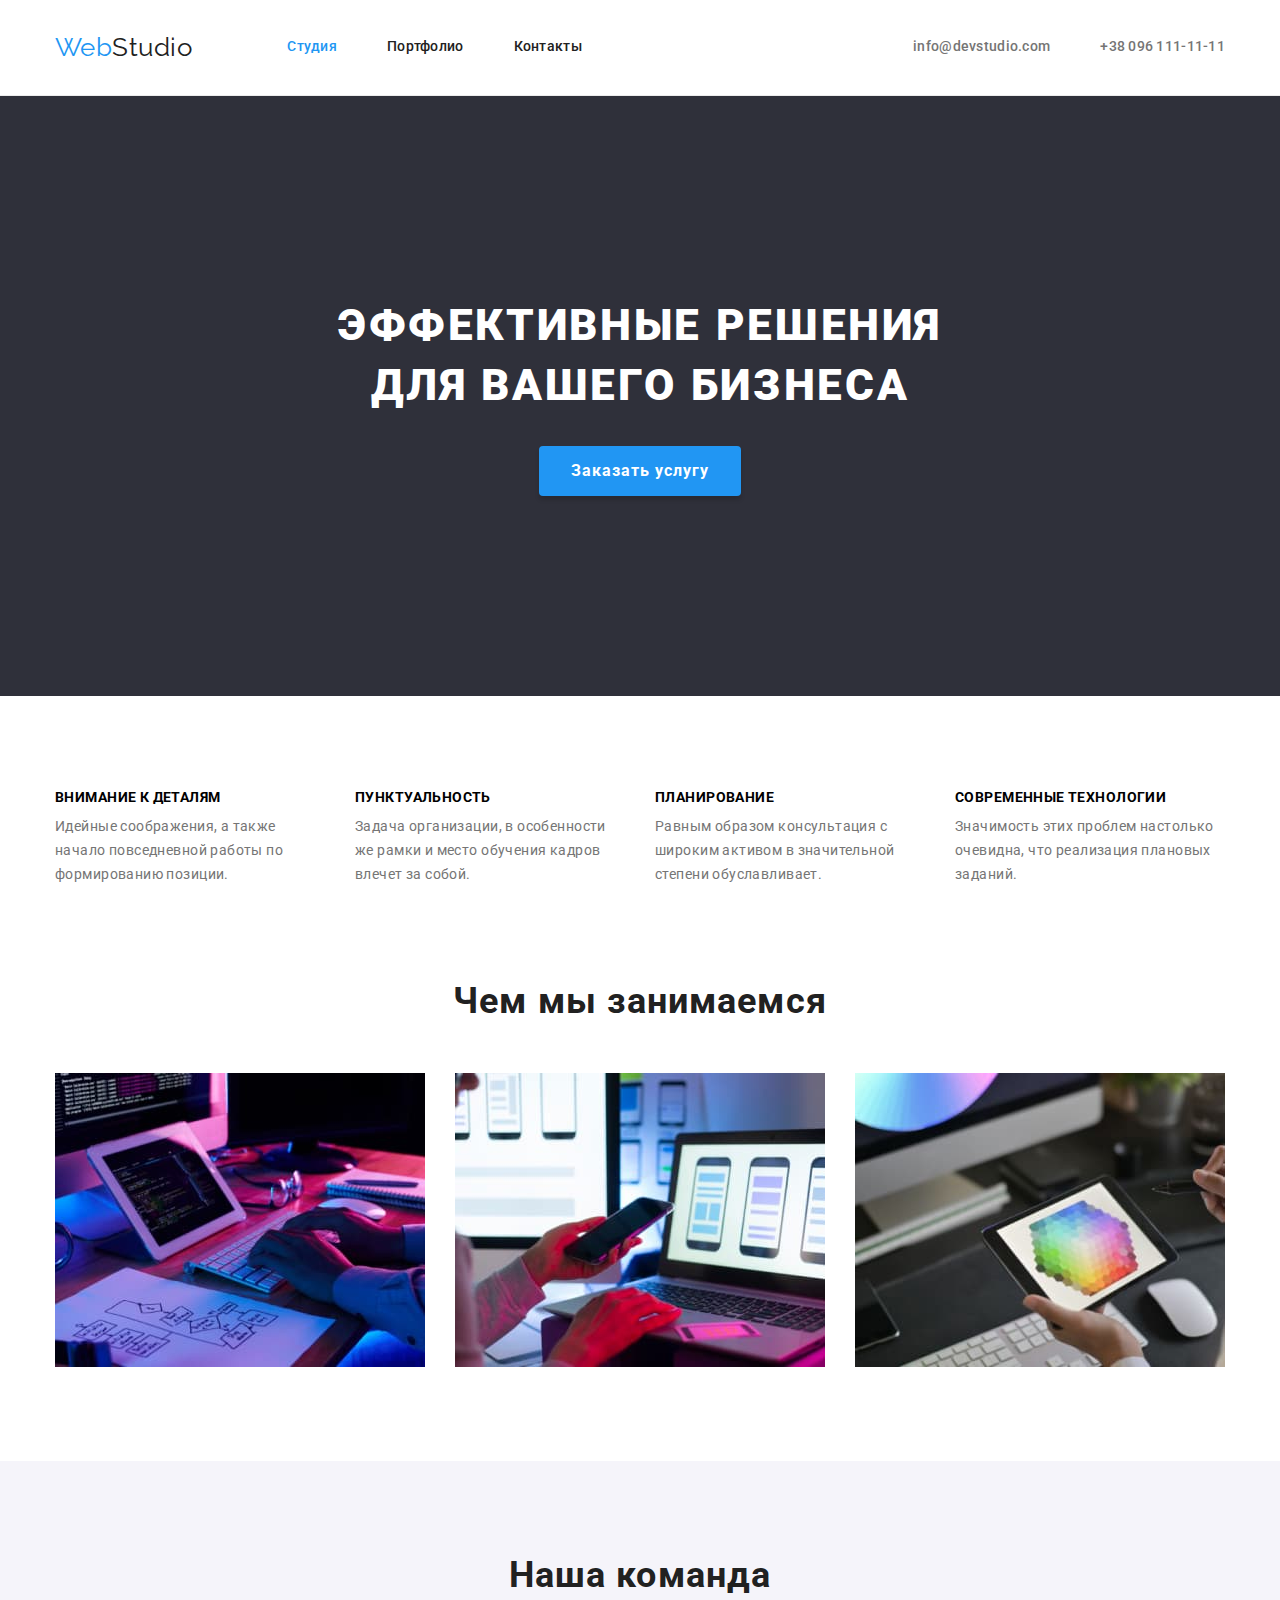
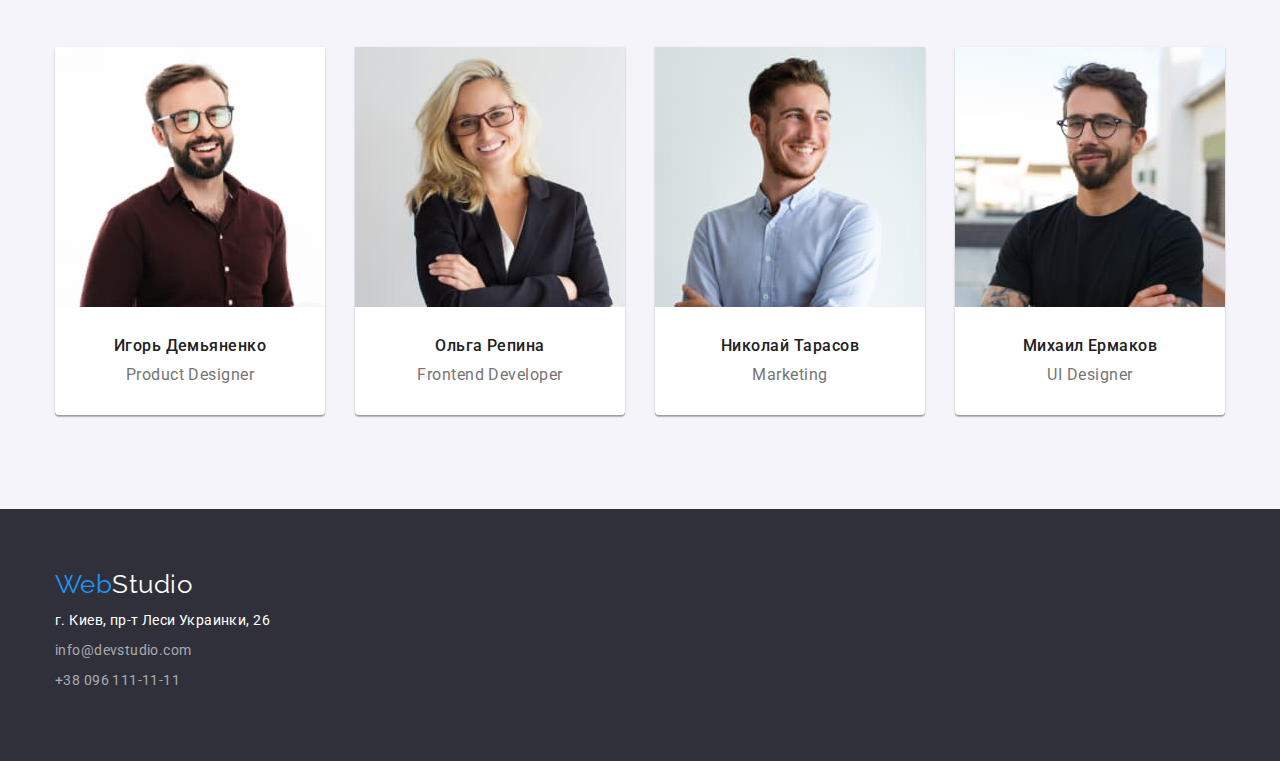
==== commit e1caf039: "Заміна назв" ====
--- a/index.html
+++ b/index.html
@@ -32,10 +32,10 @@
     </header>
     <main>
         <!-- Герой -->
-        <section class="section section-wrapper">
+        <section class="section section-hero">
             <div class="container">
-                <h1 class="wrapper-hero"> Эффективные решения для вашего бизнеса </h1>
-                <button class="wrapper-button" type="button"> Заказать услугу </button>
+                <h1 class="hero-title"> Эффективные решения для вашего бизнеса </h1>
+                <button class="hero-button" type="button"> Заказать услугу </button>
             </div>
         </section>
          <!-- Преимущества  -->
--- a/css/styles.css
+++ b/css/styles.css
@@ -49,7 +49,6 @@
   padding-left: 15px;
   padding-right: 15px;
   width: 1200px;
-  outline: 2px solid coral;
 }
 .section {
   padding-top: 94px;
@@ -133,8 +132,7 @@
   color: var(--accent-color);
 }
 /* Герой,основний заголовок*/
-.section.section-wrapper {
-  display: flex;
+.section.section-hero {
   padding-top: 200px;
   padding-bottom: 200px;
   align-items: center;
@@ -142,7 +140,7 @@
   background-color: var(--section-aside-color);
   color: var(--primary-title-color);
 }
-.wrapper-hero {
+.hero-title {
   font-weight: 900;
   font-size: 44px;
   line-height: 1.36;
@@ -154,7 +152,7 @@
   max-width: 696px;
 }
 /* кнопки */
-.wrapper-button {
+.hero-button {
   padding: 10px 32px;
   font-weight: 700;
   font-size: 16px;
@@ -169,8 +167,8 @@
   text-align: center;
   cursor: pointer;
 }
-.wrapper-button:hover,
-.wrapper-button:focus {
+.hero-button:hover,
+.hero-button:focus {
   background-color: #188ce8;
 }
 .desc-button:hover,
@@ -340,19 +338,17 @@
 .activities {
   display: flex;
   flex-wrap: wrap;
-}
-.picture-title:not(:nth-child(3n)) {
-  margin-right: 30px;
-}
-.picture-title {
-  margin-top: 30px;
-  width: 370px;
-  height: 404px;
+  margin-right: -30px;
+  margin-bottom: -30px;
+}
+.activities .activities-cards {
   background-color: var(--primary-title-color);
+  flex-basis: calc(100% / 3 - 30px);
+  margin-right: 30px;
+  margin-bottom: 30px;
+}
+.activities-title {
   border: 1px solid #eeeeee;
-  box-sizing: border-box;
-}
-.picture-title-active {
   padding-top: 20px;
   padding-bottom: 20px;
   padding-right: 24px;
@@ -366,7 +362,7 @@
   letter-spacing: 0.06em;
   color: var(--title-text-color);
 }
-.picture-title-active .text {
+.activities-title .text {
   font-weight: 400;
   font-size: 16px;
   line-height: 1, 87;
